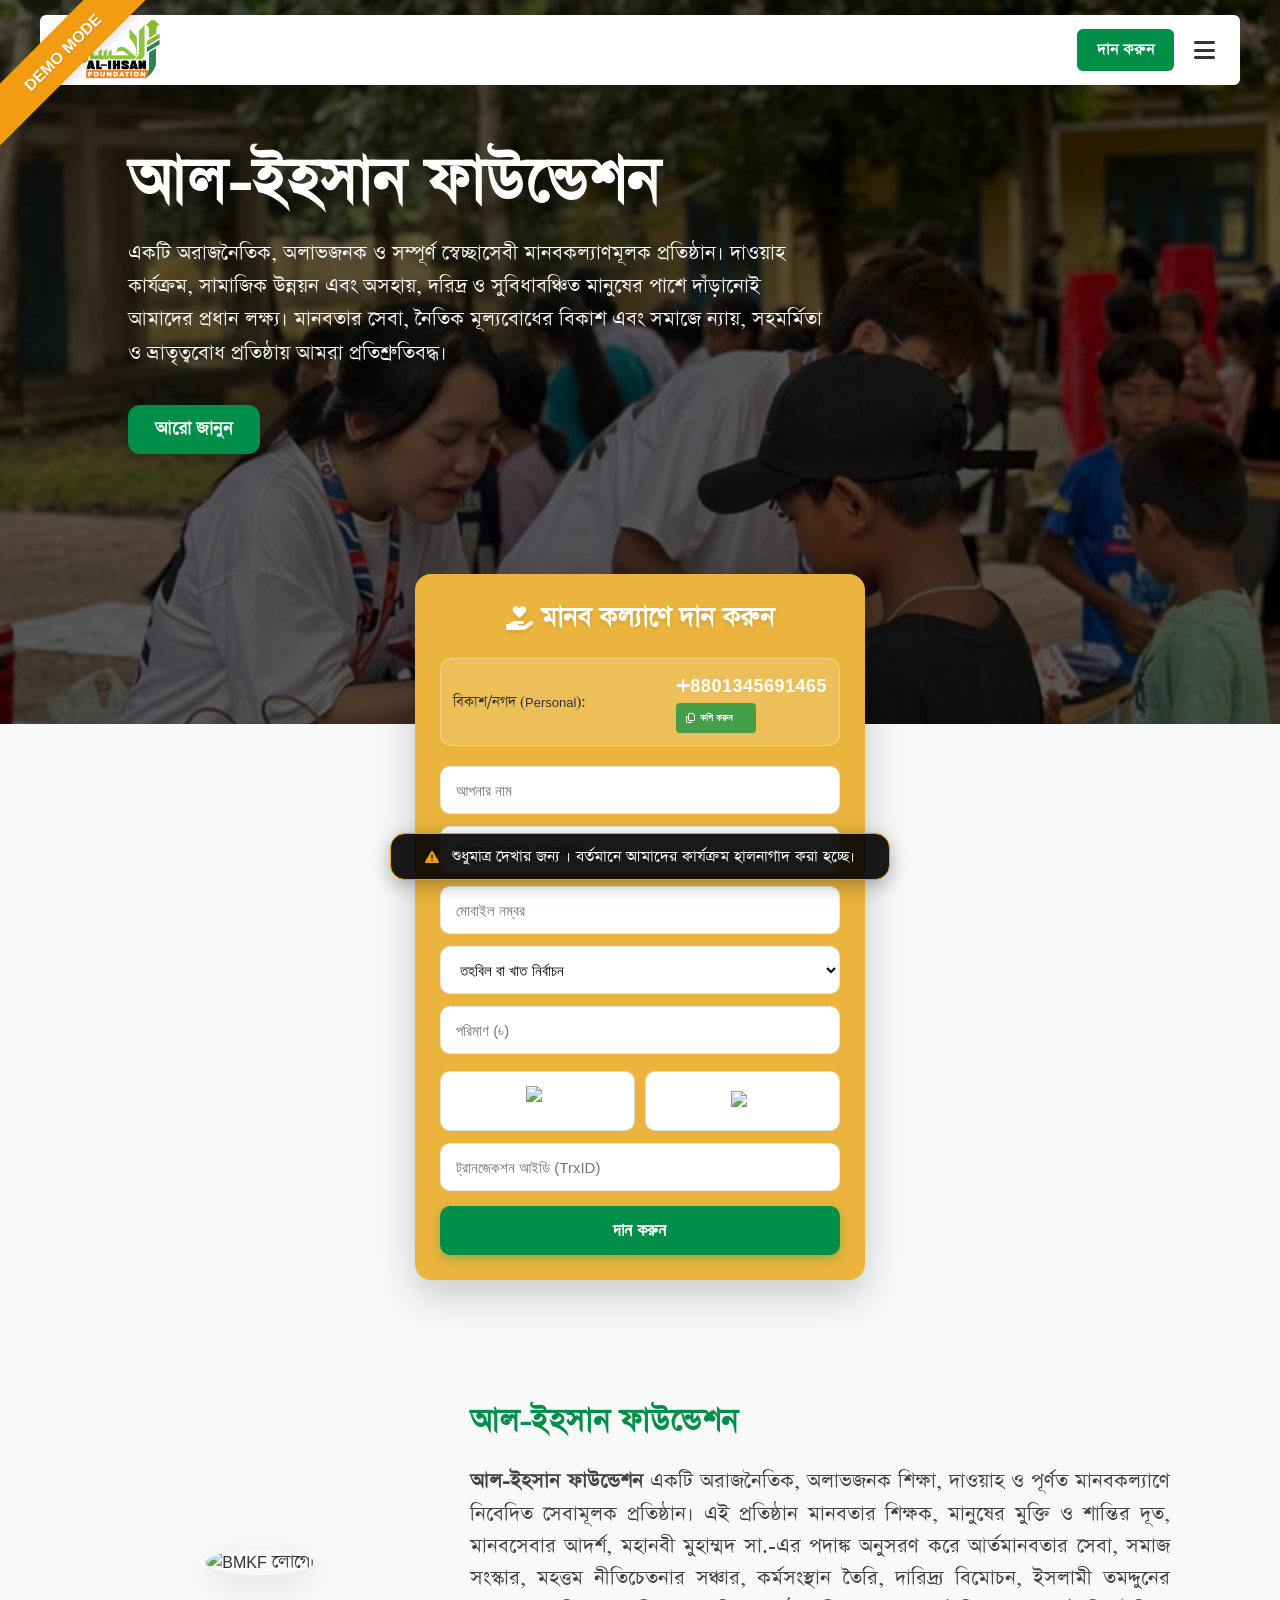
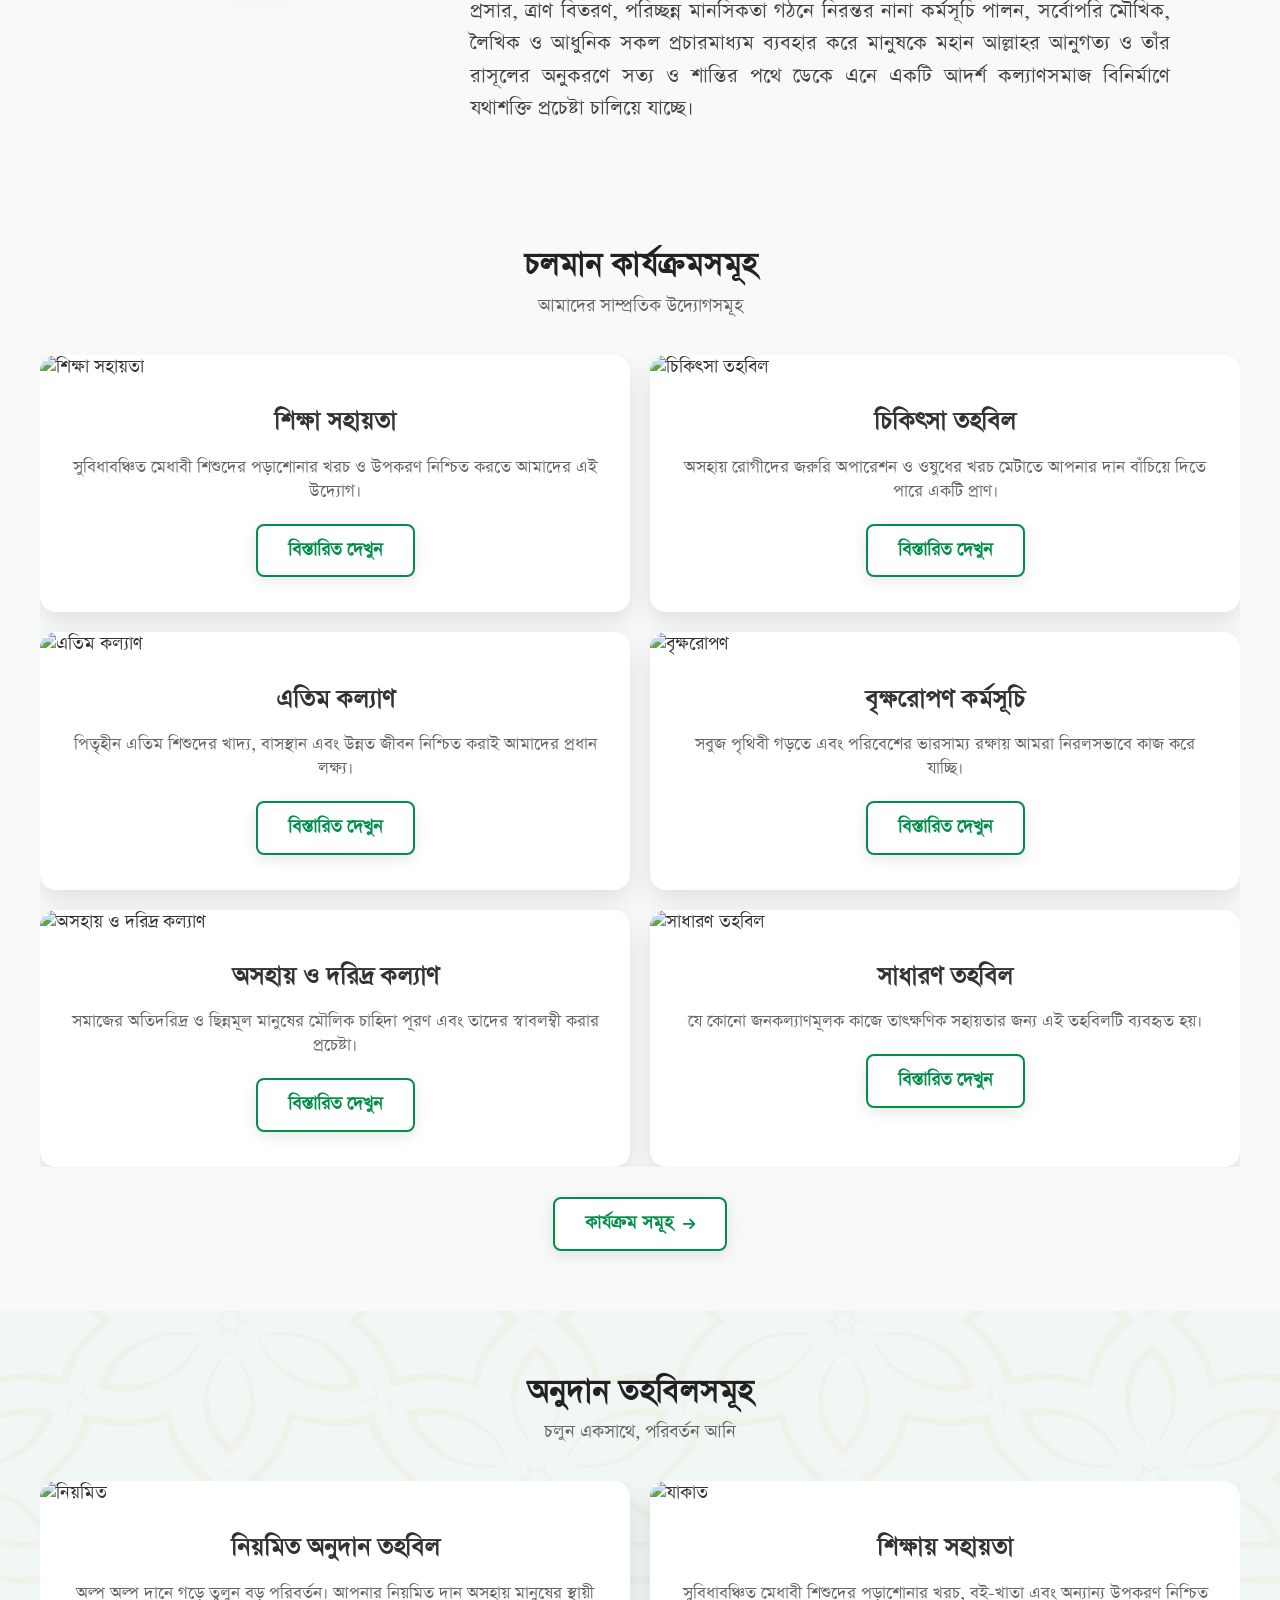
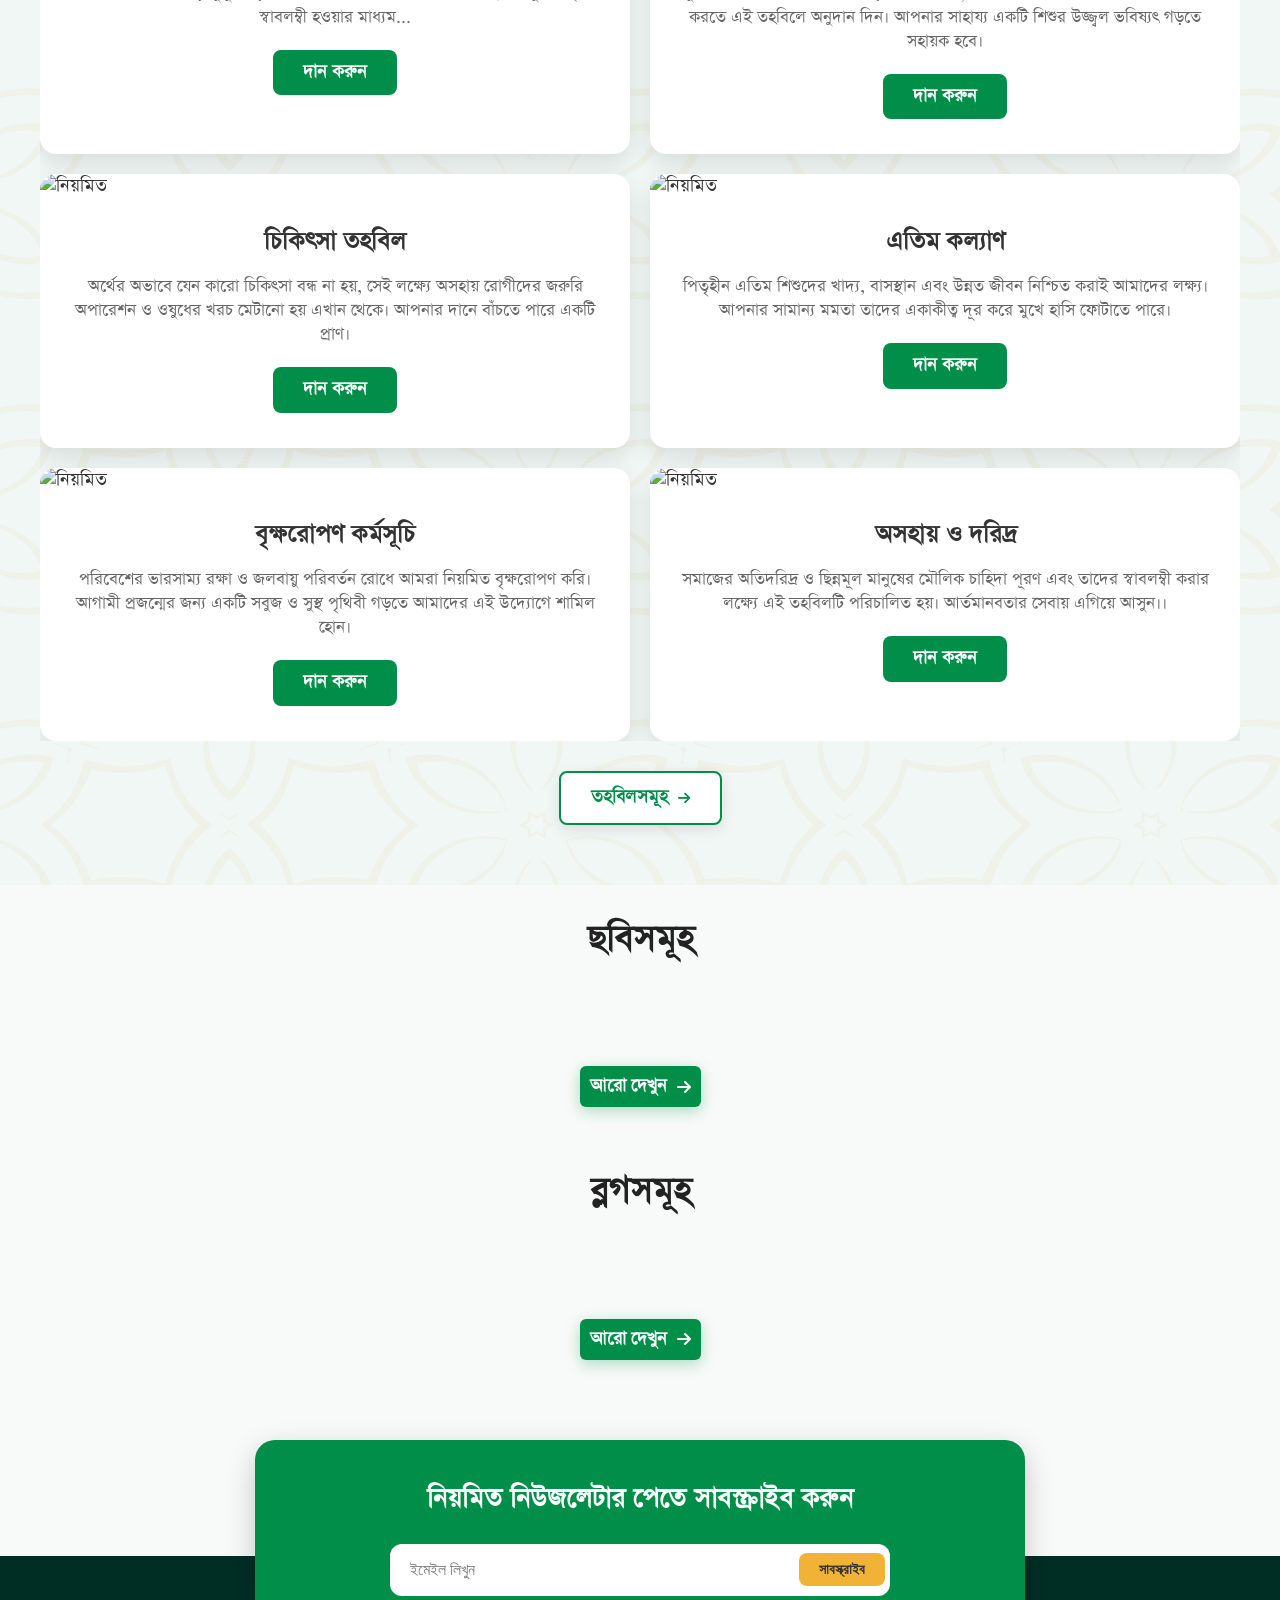
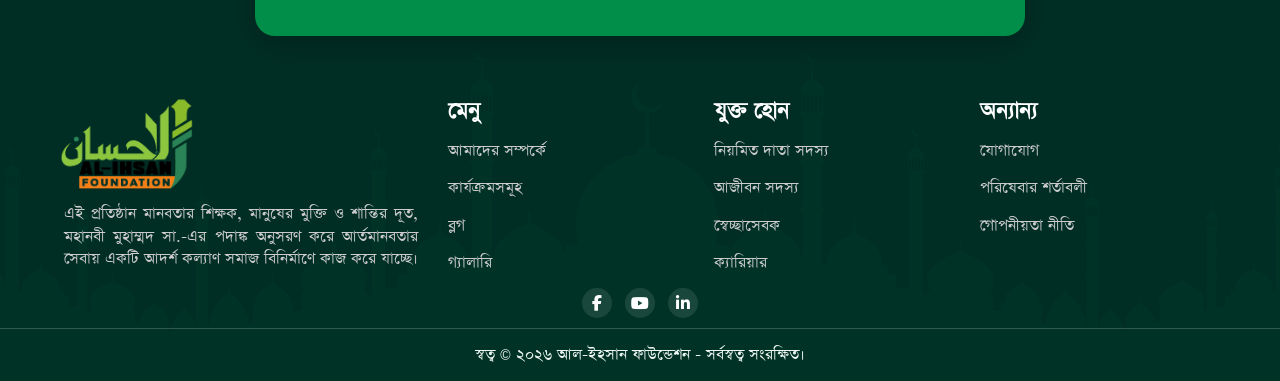
==== index.html @ a6cf12ab "Add files via upload" ====
<!DOCTYPE html>
<html lang="bn">
<head>
    <meta charset="UTF-8">
    <meta name="viewport" content="width=device-width, initial-scale=1.0">
    <title>BMKF - আর্তমানবতার সেবায়</title>

    <link href="https://fonts.googleapis.com/css2?family=Hind+Siliguri:wght@400;600;700&display=swap" rel="stylesheet">
    <link rel="stylesheet" href="https://cdnjs.cloudflare.com/ajax/libs/font-awesome/6.4.0/css/all.min.css">
    <link rel="stylesheet" href="index.css">
    <script src="https://www.gstatic.com/firebasejs/9.6.1/firebase-app-compat.js"></script>
<script src="https://www.gstatic.com/firebasejs/9.6.1/firebase-database-compat.js"></script>
<script src="https://www.gstatic.com/firebasejs/9.6.1/firebase-storage-compat.js"></script>
</head>
<body>
    
<div class="demo-badge"><span>Demo Mode</span></div>

<div class="demo-bottom-bar">
    <i class="fas fa-exclamation-triangle" style="color: #f39c12; margin-right: 8px;"></i>
    শুধুমাত্র দেখার জন্য । বর্তমানে আমাদের কার্যক্রম হালনাগাদ করা হচ্ছে।
</div>


<!-- Navbar -->
<nav class="navbar">
    <div class="nav-container">
<img src="logo.png" alt="BMKF লোগো" class="nav-logo">

        <div class="nav-right">
            <a href="donation.html" class="header-donate-btn">দান করুন</a>
            <div class="hamburger" onclick="toggleMenu()">
                <i class="fas fa-bars"></i>
            </div>
        </div>
    </div>
</nav>

<div class="nav-overlay" id="navOverlay">
    <div class="overlay-backdrop" onclick="toggleMenu()"></div>
    
<div class="overlay-content">
<div class="overlay-header">
    <div class="drawer-brand">
        <img src="logo.png" alt="Logo" class="brand-logo">
        <span class="brand-text">আল-ইহসান ফাউন্ডেশন</span>
    </div>
    <i class="fas fa-times close-icon" onclick="toggleMenu()"></i>
</div>
<div class="overlay-links">
    <a href="index.html"><i class="fas fa-home"></i> হোম</a>
    <a href="donation.html"><i class="fas fa-hand-holding-usd"></i> দান করুন</a>
    <a href="activities.html"><i class="fas fa-tasks"></i> কার্যক্রম</a>
    <a href="gallery.html"><i class="fas fa-users"></i> গ্যালারি</a>
    <a href="about.html"><i class="fas fa-info-circle"></i> আমাদের সম্পর্কে</a>
    <a href="blogs.html"><i class="fas fa-newspaper"></i> ব্লগ</a> <a href="contact.html"><i class="fas fa-envelope"></i> যোগাযোগ</a> </div>

    </div>
</div>

<header class="hero">
<h1>আল-ইহসান ফাউন্ডেশন</h1>
<p>একটি অরাজনৈতিক, অলাভজনক ও সম্পূর্ণ স্বেচ্ছাসেবী মানবকল্যাণমূলক প্রতিষ্ঠান। দাওয়াহ কার্যক্রম, সামাজিক উন্নয়ন এবং অসহায়, দরিদ্র ও সুবিধাবঞ্চিত মানুষের পাশে দাঁড়ানোই আমাদের প্রধান লক্ষ্য। মানবতার সেবা, নৈতিক মূল্যবোধের বিকাশ এবং সমাজে ন্যায়, সহমর্মিতা ও ভ্রাতৃত্ববোধ প্রতিষ্ঠায় আমরা প্রতিশ্রুতিবদ্ধ।</p>
<a href="about.html" class="hero-btn">আরো জানুন</a>
    </header>

<div class="donation-card-wrapper">
    <div class="donation-card">
        <div class="card-bg-overlay"></div>
        <div class="card-content">
            <h2><i class="fas fa-hand-holding-heart"></i> মানব কল্যাণে দান করুন</h2>
            
            <div class="trx-info">
                <div class="trx-label">বিকাশ/নগদ (Personal):</div>
                <div class="trx-number-row">
                    <div class="number-group">
                        <b id="bkashNumber">+8801345691465</b>
                        <button type="button" onclick="copyNumber()" id="copyBtn" class="copy-btn-new">
                            <i class="far fa-copy"></i>
                            <span id="copyText">কপি করুন</span>
                        </button>
                    </div>
                </div>
            </div>
<form id="donationForm">
    <div class="form-grid">
        <input type="text" id="donorName" name="donorName" placeholder="আপনার নাম" required>
        <input type="email" id="donorEmail" name="donorEmail" placeholder="আপনার ইমেইল (জিমেইল)" required>
        <input type="tel" id="donorPhone" name="donorPhone" placeholder="মোবাইল নম্বর" required>
        
        <select id="donationProject" name="donationProject" required>
            <option value="">তহবিল বা খাত নির্বাচন</option>
            <option value="শিক্ষা সহায়তা">শিক্ষা সহায়তা</option>
            <option value="চিকিৎসা তহবিল">চিকিৎসা তহবিল</option>
            <option value="এতিম কল্যাণ">এতিম কল্যাণ</option>
            <option value="বৃক্ষরোপণ কর্মসূচি">বৃক্ষরোপণ কর্মসূচি</option>
            <option value="অসহায় ও দরিদ্র কল্যাণ">অসহায় ও দরিদ্র কল্যাণ</option>
            <option value="সাধারণ তহবিল">সাধারণ তহবিল</option>
        </select>

        <input type="number" id="amount" name="amount" placeholder="পরিমাণ (৳)" required>

<div class="payment-selection" style="margin-top: 5px;">
<div style="display: grid; grid-template-columns: 1fr 1fr; gap: 10px;">
<label class="method-item" onclick="selectPay(this)" style="position: relative; border: 1px solid #ddd; border-radius: 10px; padding: 14px; cursor: pointer; display: flex; align-items: center; justify-content: center; gap: 8px; background: #fff; transition: 0.3s;">
                    <input type="radio" name="payMethod" value="বিকাশ" required style="display: none;">
                    <img src="https://upload.wikimedia.org/wikipedia/bn/a/a8/%E0%A6%AC%E0%A6%BF%E0%A6%95%E0%A6%BE%E0%A6%B6%E0%A7%87%E0%A6%B0_%E0%A6%B2%E0%A7%8B%E0%A6%97%E0%A7%8B.svg" height="30">
                    <span style="font-weight: bold; font-size: 0px;"></span>
                    <i class="fas fa-check-circle tick-icon" style="display: none; position: absolute; top: -8px; right: -8px; color: #018e49; background: #fff; border-radius: 50%; font-size: 18px;"></i>
                </label>

<label class="method-item" onclick="selectPay(this)" style="position: relative; border: 1px solid #ddd; border-radius: 10px; padding: 10px; cursor: pointer; display: flex; align-items: center; justify-content: center; gap: 8px; background: #fff; transition: 0.3s;">
     
<input type="radio" name="payMethod" value="নগদ" required style="display: none;">
                    <img src="https://upload.wikimedia.org/wikipedia/bn/9/97/%E0%A6%A8%E0%A6%97%E0%A6%A6%E0%A7%87%E0%A6%B0_%E0%A6%B2%E0%A7%8B%E0%A6%97%E0%A7%8B.svg" height="20">
                    <span style="font-weight: bold; font-size: 14px;"></span>
                    <i class="fas fa-check-circle tick-icon" style="display: none; position: absolute; top: -8px; right: -8px; color: #018e49; background: #fff; border-radius: 50%; font-size: 18px;"></i>
                </label>
            </div>
        </div>

        <input type="text" id="trxID" name="trxID" placeholder="ট্রানজেকশন আইডি (TrxID)" required>
    </div>

    <button type="submit" id="submitBtn" class="submit-btn">দান করুন</button>
</form>

        </div>
    </div>
</div>

<div id="donation-success-modal" class="modal-overlay" style="display: none;">
    <div class="modal-content">
        <div class="checkmark-wrapper">
            <svg class="checkmark" xmlns="http://www.w3.org/2000/svg" viewBox="0 0 52 52">
                <circle class="checkmark__circle" cx="26" cy="26" r="25" fill="none"/>
                <path class="checkmark__check" fill="none" d="M14.1 27.2l7.1 7.2 16.7-16.8"/>
            </svg>
        </div>
        <h2>ধন্যবাদ!</h2>
        <p>আপনার দানটি সফলভাবে সংরক্ষিত হয়েছে। অ্যাডমিন যাচাই করার পর আপনার ইমেইলে নিশ্চিতকরণ বার্তা পাঠানো হবে।</p>
<button onclick="closeDonationModal()" class="close-modal-btn">ঠিক আছে</button>
    </div>
</div>

<section class="about-section">
    <div class="about-logo">
        <img src="https://i.ibb.co/jv98FvHj/golden-gate.jpg" alt="BMKF লোগো"> </div>
        
<div class="about-text">
        <h2>আল-ইহসান ফাউন্ডেশন</h2>
        <p> <strong> আল-ইহসান ফাউন্ডেশন</strong> একটি অরাজনৈতিক, অলাভজনক শিক্ষা, দাওয়াহ ও পূর্ণত মানবকল্যাণে নিবেদিত সেবামূলক প্রতিষ্ঠান। এই প্রতিষ্ঠান মানবতার শিক্ষক, মানুষের মুক্তি ও শান্তির দূত, মানবসেবার আদর্শ, মহানবী মুহাম্মদ সা.-এর পদাঙ্ক অনুসরণ করে আর্তমানবতার সেবা, সমাজ সংস্কার, মহত্তম নীতিচেতনার সঞ্চার, কর্মসংস্থান তৈরি, দারিদ্র্য বিমোচন, ইসলামী তমদ্দুনের প্রসার, ত্রাণ বিতরণ, পরিচ্ছন্ন মানসিকতা গঠনে নিরন্তর নানা কর্মসূচি পালন, সর্বোপরি মৌখিক, লৈখিক ও আধুনিক সকল প্রচারমাধ্যম ব্যবহার করে মানুষকে মহান আল্লাহর আনুগত্য ও তাঁর রাসূলের অনুকরণে সত্য ও শান্তির পথে ডেকে এনে একটি আদর্শ কল্যাণসমাজ বিনির্মাণে যথাশক্তি প্রচেষ্টা চালিয়ে যাচ্ছে।</p>
    </div>
</section>

<section class="slider-full-wrapper">
<div class="container-fluid">
<h2 class="section-title">চলমান কার্যক্রমসমূহ</h2>
<p class="section-subtitle">আমাদের সাম্প্রতিক উদ্যোগসমূহ</p>
        
<div class="slider-main-container">
<button class="nav-arrow left-arrow" id="prevAction"><i class="fas fa-chevron-left"></i></button>
            
<div class="slider-viewport" id="actionViewport">
<div class="slider-track">
                    
<div class="single-slide">
    <div class="full-card" onclick="goToDetails('শিক্ষা সহায়তা', 'education-assistence.jpg')">
        <div class="card-image">
            <img src="education-assistence.jpg" alt="শিক্ষা সহায়তা">
        </div>
        <div class="card-content">
            <h3>শিক্ষা সহায়তা</h3>
            <p>সুবিধাবঞ্চিত মেধাবী শিশুদের পড়াশোনার খরচ ও উপকরণ নিশ্চিত করতে আমাদের এই উদ্যোগ।</p>
            <span class="action-btn-outline">বিস্তারিত দেখুন</span>
        </div>
    </div>
</div>

<div class="single-slide">
    <div class="full-card" onclick="goToDetails('চিকিৎসা তহবিল', 'treatment.jpg')">
        <div class="card-image">
            <img src="treatment.jpg" alt="চিকিৎসা তহবিল">
        </div>
        <div class="card-content">
            <h3>চিকিৎসা তহবিল</h3>
            <p>অসহায় রোগীদের জরুরি অপারেশন ও ওষুধের খরচ মেটাতে আপনার দান বাঁচিয়ে দিতে পারে একটি প্রাণ।</p>
            <span class="action-btn-outline">বিস্তারিত দেখুন</span>
        </div>
    </div>
</div>

<div class="single-slide">
    <div class="full-card" onclick="goToDetails('এতিম কল্যাণ', 'Orphan-Welfar.jpg')">
        <div class="card-image">
            <img src="Orphan-Welfar.jpg" alt="এতিম কল্যাণ">
        </div>
        <div class="card-content">
            <h3>এতিম কল্যাণ</h3>
            <p>পিতৃহীন এতিম শিশুদের খাদ্য, বাসস্থান এবং উন্নত জীবন নিশ্চিত করাই আমাদের প্রধান লক্ষ্য।</p>
            <span class="action-btn-outline">বিস্তারিত দেখুন</span>
        </div>
    </div>
</div>

<div class="single-slide">
    <div class="full-card" onclick="goToDetails('বৃক্ষরোপণ কর্মসূচি', 'https://s3sdghub.s3.eu-west-1.amazonaws.com/core-cms/public/styles/media_image_large/public/received_1022999172237523.jpeg?itok=oKeLNMuV')">
        <div class="card-image">
            <img src="https://s3sdghub.s3.eu-west-1.amazonaws.com/core-cms/public/styles/media_image_large/public/received_1022999172237523.jpeg?itok=oKeLNMuV" alt="বৃক্ষরোপণ">
        </div>
        <div class="card-content">
            <h3>বৃক্ষরোপণ কর্মসূচি</h3>
            <p>সবুজ পৃথিবী গড়তে এবং পরিবেশের ভারসাম্য রক্ষায় আমরা নিরলসভাবে কাজ করে যাচ্ছি।</p>
            <span class="action-btn-outline">বিস্তারিত দেখুন</span>
        </div>
    </div>
</div>

<div class="single-slide">
    <div class="full-card" onclick="goToDetails('অসহায় ও দরিদ্র কল্যাণ', 'poor-pepol.jpg')">
        <div class="card-image">
            <img src="poor-pepol.jpg" alt="অসহায় ও দরিদ্র কল্যাণ">
        </div>
        <div class="card-content">
            <h3>অসহায় ও দরিদ্র কল্যাণ</h3>
            <p>সমাজের অতিদরিদ্র ও ছিন্নমূল মানুষের মৌলিক চাহিদা পূরণ এবং তাদের স্বাবলম্বী করার প্রচেষ্টা।</p>
            <span class="action-btn-outline">বিস্তারিত দেখুন</span>
        </div>
    </div>
</div>

<div class="single-slide">
    <div class="full-card" onclick="goToDetails('সাধারণ তহবিল', 'https://cdn.assunnahfoundation.org/donation/regular.jpg')">
        <div class="card-image">
            <img src="https://cdn.assunnahfoundation.org/donation/regular.jpg" alt="সাধারণ তহবিল">
        </div>
        <div class="card-content">
            <h3>সাধারণ তহবিল</h3>
            <p>যে কোনো জনকল্যাণমূলক কাজে তাৎক্ষণিক সহায়তার জন্য এই তহবিলটি ব্যবহৃত হয়।</p>
            <span class="action-btn-outline">বিস্তারিত দেখুন</span>
        </div>
    </div>
</div>

</div>
</div>

<button class="nav-arrow right-arrow" id="nextAction"><i class="fas fa-chevron-right"></i></button>
        </div>
<div class="footer-btn-area">
<a href="projects.html" class="browse-all-btn">কার্যক্রম সমূহ<i class="fas fa-arrow-right"></i></a>
</div>
</div>
</section>
<section class="slider-full-wrapper has-bg">
    <div class="container-fluid">
        <h2 class="section-title">অনুদান তহবিলসমূহ</h2>
        <p class="section-subtitle">চলুন একসাথে, পরিবর্তন আনি</p>
        
<div class="slider-main-container">
<button class="nav-arrow left-arrow" id="prevBtn"><i class="fas fa-chevron-left"></i></button>
<!--ডোনেশন পেজ-->
<div class="slider-viewport" id="sliderViewport">
<div class="slider-track">
    
<div class="single-slide">
<div class="full-card" onclick="goToForm ('সাধারণ তহবিল','https://cdn.assunnahfoundation.org/donation/regular.jpg')">
<div class="card-image">
<img src="https://cdn.assunnahfoundation.org/donation/regular.jpg" alt="নিয়মিত"></div>
<div class="card-content">
<h3>নিয়মিত অনুদান তহবিল</h3>
<p>অল্প অল্প দানে গড়ে তুলুন বড় পরিবর্তন। আপনার নিয়মিত দান অসহায় মানুষের স্থায়ী স্বাবলম্বী হওয়ার মাধ্যম...</p>
<span class="action-btn">দান করুন</span>
                            </div>
                        </div>
                    </div>
                    
<div class="single-slide">
<div class="full-card" onclick="goToForm ('শিক্ষা সহায়তা', 'images/t6.jpg')">
<div class="card-image"><img src="images/t6.jpg" alt="যাকাত">
</div>
<div class="card-content">
<h3>শিক্ষায় সহায়তা</h3>
<p>সুবিধাবঞ্চিত মেধাবী শিশুদের পড়াশোনার খরচ, বই-খাতা এবং অন্যান্য উপকরণ নিশ্চিত করতে এই তহবিলে অনুদান দিন। আপনার সাহায্য একটি শিশুর উজ্জ্বল ভবিষ্যৎ গড়তে সহায়ক হবে।</p>
<span class="action-btn">দান করুন</span>
</div></div></div>

<div class="single-slide">
<div class="full-card" onclick="goToForm ('চিকিৎসা তহবিল','images/Treatment.webp')">
<div class="card-image">
<img src="images/Treatment.webp" alt="নিয়মিত"></div>
<div class="card-content">
<h3>চিকিৎসা তহবিল</h3>
<p>অর্থের অভাবে যেন কারো চিকিৎসা বন্ধ না হয়, সেই লক্ষ্যে অসহায় রোগীদের জরুরি অপারেশন ও ওষুধের খরচ মেটানো হয় এখান থেকে। আপনার দানে বাঁচতে পারে একটি প্রাণ।</p>
<span class="action-btn">দান করুন</span>
                            </div>
                        </div>
                    </div>
                    
<div class="single-slide">
<div class="full-card" onclick="goToForm ('এতিম কল্যাণ','images/Orphan.webp')">
<div class="card-image">
<img src="images/Orphan.webp" alt="নিয়মিত"></div>
<div class="card-content">
<h3>এতিম কল্যাণ</h3>
<p>পিতৃহীন এতিম শিশুদের খাদ্য, বাসস্থান এবং উন্নত জীবন নিশ্চিত করাই আমাদের লক্ষ্য। আপনার সামান্য মমতা তাদের একাকীত্ব দূর করে মুখে হাসি ফোটাতে পারে।</p>
<span class="action-btn">দান করুন</span>
</div></div></div>

<div class="single-slide">
<div class="full-card"onclick="goToForm ('বৃক্ষরোপণ কর্মসূচি','images/tree-plantation.webp')">
<div class="card-image">
<img src="images/tree-plantation.webp" alt="নিয়মিত"></div>
<div class="card-content">
<h3>বৃক্ষরোপণ কর্মসূচি</h3>
<p>পরিবেশের ভারসাম্য রক্ষা ও জলবায়ু পরিবর্তন রোধে আমরা নিয়মিত বৃক্ষরোপণ করি। আগামী প্রজন্মের জন্য একটি সবুজ ও সুস্থ পৃথিবী গড়তে আমাদের এই উদ্যোগে শামিল হোন।</p>
<span class="action-btn">দান করুন</span>
</div></div></div>
<div class="single-slide">
<div class="full-card"onclick="goToForm 
('অসহায় ও দরিদ্র কল্যাণ','images/Poor.webp')">
<div class="card-image">
<img src="images/Poor.webp" alt="নিয়মিত"></div>
<div class="card-content">
<h3>অসহায় ও দরিদ্র</h3>
<p>সমাজের অতিদরিদ্র ও ছিন্নমূল মানুষের মৌলিক চাহিদা পূরণ এবং তাদের স্বাবলম্বী করার লক্ষ্যে এই তহবিলটি পরিচালিত হয়। আর্তমানবতার সেবায় এগিয়ে আসুন।।</p>
<span class="action-btn">দান করুন</span>
</div></div></div>
</div>
</div>

<button class="nav-arrow right-arrow" id="nextBtn"><i class="fas fa-chevron-right"></i></button></div>
<div class="footer-btn-area">
<a href="donation.html" class="browse-all-btn">তহবিলসমূহ <i class="fas fa-arrow-right"></i></a>
        </div>
    </div>
</section>

<section class="gallery-section container">
        <h2 class="section-title-gallary">ছবিসমূহ</h2>
        <div class="gallery-grid" id="image-gallery"></div>
        <div class="center-btn">
            <a href="gallery.html" class="main-btn">আরো দেখুন <i class="fas fa-arrow-right"></i></a>
        </div>
    </section>
<section class="blog-section 
container">
    <h2 class="section-title-blog">ব্লগসমূহ</h2>
    <div class="blog-grid" id="blog-list">
        </div>
    <div class="center-btn">
        <a href="blogs.html" class="main-btn">আরো দেখুন<i class="fas fa-arrow-right"></i></a>
    </div>
</section>

<div id="success-modal" class="modal-overlay" style="display: none;">
    <div class="modal-content">
        <div class="checkmark-wrapper">
            <svg class="checkmark" xmlns="http://www.w3.org/2000/svg" viewBox="0 0 52 52">
                <circle class="checkmark__circle" cx="26" cy="26" r="25" fill="none"/>
                <path class="checkmark__check" fill="none" d="M14.1 27.2l7.1 7.2 16.7-16.8"/>
            </svg>
        </div>
        <h2>ধন্যবাদ!</h2>
        <p>আপনার সাবস্ক্রিপশন সফলভাবে সম্পন্ন হয়েছে।</p>
        <button onclick="closeModal()" class="close-modal-btn">ঠিক আছে</button>
    </div>
</div>
<section  class="newsletter-wrapper">
    <div class="newsletter-card">
        <h2 class="newsletter-title">নিয়মিত নিউজলেটার পেতে সাবস্ক্রাইব করুন</h2>
        
<form class="newsletter-form" id="subscription-form">
    <div class="input-group">
        <input type="email" name="Email" placeholder="ইমেইল লিখুন" required>
        <button type="submit" class="subscribe-btn">সাবস্ক্রাইব</button>
    </div>
    <div id="status-message" style="display: none; background-color: #f8d7da; color: #721c24; padding: 10px; border-radius: 8px; margin-top: 15px; font-size: 14px; align-items: center; justify-content: center; gap: 10px; border: 1px solid #f5c6cb;">
        <span style="background: #721c24; color: white; border-radius: 50%; width: 18px; height: 18px; display: flex; align-items: center; justify-content: center; font-size: 12px;">ⓘ</span>
        <span>আপনি ইতোমধ্যে সাবস্ক্রাইব করেছেন</span>
    </div>
</form>
 </div>
</section>
<footer class="main-footer">
    <div class="footer-container">
        <div class="footer-col about-col">
            <a href="#" class="footer-logo">                <img src="logo.png" alt=""/></a>
            <p class="footer-desc">
                এই প্রতিষ্ঠান মানবতার শিক্ষক, মানুষের মুক্তি ও শান্তির দূত, মহানবী মুহাম্মদ সা.-এর পদাঙ্ক অনুসরণ করে আর্তমানবতার সেবায় একটি আদর্শ কল্যাণ সমাজ বিনির্মাণে কাজ করে যাচ্ছে।
            </p>
        </div>

        <div class="footer-col">
            <h4>মেনু</h4>
            <ul>
                <li><a href="about.html">আমাদের সম্পর্কে</a></li>
                <li><a href="#">কার্যক্রমসমূহ</a></li>
                <li><a href="#">ব্লগ</a></li>
                <li><a href="#">গ্যালারি</a></li>
            </ul>
        </div>

        <div class="footer-col">
            <h4>যুক্ত হোন</h4>
            <ul>
                <li><a href="#">নিয়মিত দাতা সদস্য</a></li>
                <li><a href="#">আজীবন সদস্য</a></li>
                <li><a href="#">স্বেচ্ছাসেবক</a></li>
                <li><a href="#">ক্যারিয়ার</a></li>
            </ul>
        </div>

        <div class="footer-col">
            <h4>অন্যান্য</h4>
            <ul>
                <li><a href="#">যোগাযোগ</a></li>
                <li><a href="#">পরিষেবার শর্তাবলী</a></li>
                <li><a href="#">গোপনীয়তা নীতি</a></li>
            </ul>
        </div>
    </div>
<div class="social-icons">
            <a href="#"><i class="fab fa-facebook-f"></i></a>
            <a href="#"><i class="fab fa-youtube"></i></a>
            <a href="#"><i class="fab fa-linkedin-in"></i></a>
        </div>    
        <div class="footer-bottom">
        <p>স্বত্ব © ২০২৬ আল-ইহসান ফাউন্ডেশন - সর্বস্বত্ব সংরক্ষিত।</p>
    </div>
</footer>
<script src="index.js"></script>
<script>
// --- ১. নেভবার হাইড/শো লজিক (স্মুথ ও সেনসিটিভ) ---
let lastScrollY = window.scrollY;
const navbar = document.querySelector(".navbar");

window.addEventListener("scroll", () => {
    const currentScrollY = window.scrollY;
    
    // ১. একদম উপরে থাকলে সবসময় শো করবে
    if (currentScrollY <= 0) {
        navbar.classList.remove("navbar--hidden");
        lastScrollY = currentScrollY;
        return;
    }

    // ২. নিচে স্ক্রল করলে হাইড (৫ পিক্সেলের বেশি মুভ হলেই কাজ করবে)
    if (currentScrollY > lastScrollY && currentScrollY > 100) {
        navbar.classList.add("navbar--hidden");
    } 
    
    // ৩. উপরে স্ক্রল করলে শো (খুব ধীরে উপরে টানলেও শো হবে)
    else if (currentScrollY < lastScrollY) {
        navbar.classList.remove("navbar--hidden");
    }

    lastScrollY = currentScrollY;
}, { passive: true });

// --- ২. মেনু টগল লজিক ---
function toggleMenu() {
    const overlay = document.getElementById('navOverlay');
    overlay.classList.toggle('active');

    // মেনু যখন খোলা থাকবে তখন পেজ স্ক্রল হবে না (Modern Touch)
    if(overlay.classList.contains('active')) {
        document.body.style.overflow = 'hidden';
    } else {
        document.body.style.overflow = '';
    }
}
function goToDetails(name, img) {
    // ডাটা সেভ করা
    localStorage.setItem('selected_category_name', name);
    localStorage.setItem('selected_category_img', img);
    
    // ডিটেইলস পেজে রিডাইরেক্ট
    window.location.href = 'activity-details.html';
}

</script>
</body>
</html>
---- index.css ----
/* --- ১. রুট ভেরিয়েবল এবং গ্লোবাল স্টাইল --- */
:root {
    --primary: #018E49;
    --secondary: #004d40;
    --accent: #f1b335;
    --white: #ffffff;
    --bg: #f8faf9;
    --shadow: 0 4px 15px rgba(0,0,0,0.1);
}


/* মোবাইল রেসপন্সিভ */
@media (max-width: 768px) {
    .nav-btn {
        font-size: 30px;
        padding: 10px 15px;
        background: rgba(0, 0, 0, 0.5); /* মোবাইলে বাটন স্পষ্ট করার জন্য */
    }
    .prev-btn { left: 5px; }
    .next-btn { right: 5px; }
    .modal-img-container { max-width: 95%; }
}

@font-face {
    font-family: 'Adorsho';
    src: url('AdorshoLip.ttf') format('truetype');
    font-weight: normal;
    font-style: normal;
}

* {
    box-sizing: border-box;
    margin: 0;
    padding: 0;
}

body {
    font-family: 'Adorsho', sans-serif !important;
    background: var(--bg);
    padding-top: 0px; /* ফিক্সড নেভবারের জন্য গ্যাপ */
    color: #333;
    line-height: 1.6;
}

.no-scroll { overflow: hidden; height: 100vh; }

:root {
    --primary: #018E49;
    --white: #fff;
    --dark: #333;
    /* এখানে এনিমেশনের সময় এবং স্টাইল ডিফাইন করা হয়েছে */
    --transition: 0.4s cubic-bezier(0.4, 0, 0.2, 1); 
}

.navbar {
    position: fixed;
    top: 15px; /* স্ক্রিনের একদম উপর থেকে সামান্য নিচে নামিয়ে দিলে দেখতে আরও প্রফেশনাল লাগবে */
    left: 50%; /* স্ক্রিনের মাঝখানে নিতে */
    transform: translateX(-50%); /* নিখুঁতভাবে সেন্টারিং করার জন্য */
    width: 95%; /* আপনি চাইলে ৯০% বা ৯৫% রাখতে পারেন */
    max-width: 1200px; /* বড় স্ক্রিনে যেন অনেক বেশি চওড়া না হয়ে যায় */
    height: 70px;
    background: var(--white);
    display: flex;
    align-items: center;
    padding: 0 20px;
    box-shadow: 0 4px 15px rgba(0,0,0,0.1);
    z-index: 2000;
    box-sizing: border-box;
    border-radius: 6px; /* স্ক্রিনের মাঝে থাকলে একটু রাউন্ড শেপ ভালো দেখায় */
    
    transition: transform 0.4s cubic-bezier(0.4, 0, 0.2, 1), top 0.4s;
    will-change: transform;
}

/* নেভবার হাইড করার সময় ট্রান্সফর্ম প্রোপার্টি খেয়াল রাখুন */
.navbar--hidden {
    transform: translate(-50%, -150%); /* মাঝখানে থাকা অবস্থায় উপরে হাইড হবে */
}

@media (max-width: 768px) {
    .navbar {
        top: 0; /* মোবাইলে একদম উপরে লেগে থাকবে */
        left: 0;
        transform: translateX(0); /* সেন্টারিং বন্ধ */
        width: 100%;
        max-width: none;
        border-radius: 0; /* মোবাইলে রাউন্ড শেপ দরকার নেই */
    }
    
    .navbar--hidden {
        transform: translateY(-100%); /* মোবাইলে সাধারণ হাইড */
    }
}

.nav-container {
    display: flex;
    align-items: center;
    width: 100%;
    max-width: 1200px;
    margin: 0 auto;
    justify-content: space-between;
}

.nav-logo {
    height: 65px;
}

.nav-right {
    display: flex;
    align-items: center;
    gap: 15px;
}

.header-donate-btn {
    padding: 10px 20px;
    background: var(--primary);
    color: var(--white);
    text-decoration: none;
    border-radius: 6px;
    font-weight: 600;
    font-size: 14px;
    transition: 0.3s;
}

.header-donate-btn:hover {
    background:  #016b37;
}

.hamburger {
    font-size: 24px;
    cursor: pointer;
    color: var(--dark);
    padding: 5px;
}

/* ===== Overlay & Drawer ===== */
.nav-overlay {
    position: fixed;
    top: 0;
    left: 0;
    width: 100%;
    height: 100%;
    z-index: 3000;
    visibility: hidden; /* display:none এর বদলে visibility ভালো */
    transition: 0.3s;
}

.nav-overlay.active {
    visibility: visible;
}

.overlay-backdrop {
    position: absolute;
    width: 100%;
    height: 100%;
    background: rgba(0,0,0,0.5);
    backdrop-filter: blur(2px);
    opacity: 0;
    transition: 0.4s;
}

.nav-overlay.active .overlay-backdrop {
    opacity: 1;
}

.overlay-content {
    width: 450px;
    height: 100%;
    background: var(--white);
    position: absolute;
    top: 0;
    left: -470px;
    box-shadow: 5px 0 15px rgba(0,0,0,0.1);
    transition: left var(--transition);
    display: flex;
    flex-direction: column;
}
@media (max-width: 850px) {
    .overlay-content {
  width: 280px;
    height: 100%;
    background: var(--white);
    position: absolute;
    top: 0;
    left: -300px;
    box-shadow: 5px 0 15px rgba(0,0,0,0.1);
    transition: left var(--transition);
    display: flex;
    flex-direction: column;      
        
    }
}
.nav-overlay.active .overlay-content {
    left: 0;
}

/* Drawer UI */
.drawer-brand {
    display: flex;         /* লোগো এবং লেখা পাশাপাশি আনবে */
    align-items: center;   /* লোগো এবং লেখাকে লম্বালম্বিভাবে সমান রাখবে */
    gap: 0px;             /* লোগো এবং লেখার মাঝখানে ফাঁকা তৈরি করবে */
}

.brand-logo {
    height: 70px;          /* লোগোর উচ্চতা আপনার প্রয়োজনমতো পরিবর্তন করতে পারেন */
    width: auto;           /* অনুপাত ঠিক রাখবে */
    object-fit: contain;
    margin-left: -20px !important;
}

.brand-text {
    font-weight: 700;
    color: var(--primary);
    font-size: 28px;
}
.close-icon {
    font-size: 25px;
    cursor: pointer;
    color: #666;
}
@media (max-width: 850px){
.brand-logo {
height: 40px;
}
.brand-text {
font-size: 16px;
}
.close-icon{
font-size: 20px;
}
}

.overlay-header {
    padding: 20px;
    border-bottom: 1px solid #eee;
    display: flex;
    justify-content: space-between;
    align-items: center;
}
.overlay-links {
    flex: 1;
    padding: 15px 0;
}

.overlay-links a {
    font-size: 25px;
    display: flex;
    align-items: center;
    padding: 15px 25px;
    text-decoration: none;
    color: #444;
    font-weight: 600;
    transition: 0.3s;
}
@media (max-width: 850px) {
.overlay-links a {
    font-size: 18px;
    display: flex;
    align-items: center;
    padding: 15px 25px;
    text-decoration: none;
    color: #444;
    font-weight: 600;
    transition: 0.3s;
}
}
.overlay-links a:hover {
    background: #f0fdf4;
    color: var(--primary);
}

.overlay-links i {
    width: 35px;
    color: var(--primary);
}
/* অ্যাক্টিভ লিঙ্কের স্টাইল */
.overlay-links a.active-link {
    background: #f0fdf4; /* হালকা সবুজ ব্যাকগ্রাউন্ড */
    color: var(--primary); /* আপনার থিম কালার */
    cursor: default; /* ক্লিক করা যাবে না এমন কার্সর */
    pointer-events: none; /* ক্লিকের কোনো রেসপন্স করবে না */
}

.overlay-links a.active-link i {
    color: var(--primary); /* আইকনের কালার */
}

/* বর্তমান পেজে থাকলে হোভার ইফেক্ট বন্ধ রাখা */
.overlay-links a.active-link:hover {
    background: #f0fdf4;
    color: var(--primary);
}

.hero {
    position: relative;
    padding: 150px 10% 270px; 
    background: linear-gradient(rgba(0,0,0,0.65), rgba(0,0,0,0.65)), 
                url('Home-Hero-bg.jpg');
    background-size: cover;
    background-position: center;
    
    /* এই লাইনটি পরিবর্তন করুন অথবা পুরোপুরি ডিলিট করে দিন */
    background-attachment: scroll; 
    
    color: white;
    display: flex;
    flex-direction: column;
    justify-content: center;
    align-items: flex-start;
}

.hero h1 {
    font-size: clamp(3rem, 5vw, 
    3.5rem); /* স্ক্রিন অনুযায়ী ফন্ট সাইজ ছোট-বড় হবে */
    font-weight: 700;
    margin-bottom: 20px;
    max-width: 850px;
    line-height: 1.2;
    text-align: left;
}

.hero p {
    font-size: clamp(1rem, 2vw, 1.15rem);
    line-height: 1.8;
    margin-bottom: 35px;
    max-width: 700px; /* ডেস্কটপে টেক্সট যেন খুব বেশি ছড়িয়ে না যায় */
    text-align: left;
    opacity: 0.95;
}

.hero-btn {
    display: inline-block;
    padding: 10px 25px;
    background-color: var(--primary);
    color: white;
    text-decoration: none;
    border-radius: 12px;
    font-weight: 600;
    transition: all 0.3s ease;
    border: 2px solid transparent;
    box-shadow: 0 4px 15px rgba(0,0,0,0.2);
}

.hero-btn:hover {
    transform: translateY(-3px);
    box-shadow: 0 6px 20px rgba(0,0,0,0.3);
    filter: brightness(1.1);
}

/* মোবাইল ও ট্যাবলেট রেসপন্সিভ ডিজাইন */
@media (max-width: 768px) {
    .hero {
        padding: 120px 20px 150px; /* মোবাইলে নিচের গ্যাপ কিছুটা কমানো হয়েছে */
        align-items: center; /* সব কন্টেন্ট মাঝখানে আনবে */
        text-align: center; /* টেক্সট মাঝখানে থাকবে */
    }

    .hero h1 {

        text-align: center;
        width: 100%;
        margin-bottom: 15px;
    }

    .hero p {
        text-align: center;
        width: 95%; /* মোবাইলে দুই পাশে সামান্য গ্যাপ রাখবে */
        max-width: none;
        margin-bottom: 30px;
    }

    .hero-btn {
        height: 45px;
        width: 90%;
        font-size: 15px;
        border-radius: 6px;
    }
}




/* ১. কার্ড রযাপার - হিরোর উপর ভাসমান দেখাবে */
.donation-card-wrapper {
    display: flex;
    justify-content: center;
    padding: 0 15px;
    margin-top: -150px; /* হিরো সেকশনের উপর তুলে আনা হয়েছে */
    position: relative;
    z-index: 100;
}

/* ২. আস-সুন্নাহ স্টাইল কার্ড */
.donation-card {
    font-family: 'Adorsho', sans-serif !important;
    width: 100%;
    max-width: 450px; /* কার্ডের চওড়া ডেক্সটপে সীমিত রাখা হয়েছে */
    background: #eab43d; /* সিগনেচার গোল্ডেন কালার */
    border-radius: 16px;
    box-shadow: 0 15px 40px rgba(0,0,0,0.2);
    overflow: hidden;
    font-family: 'Hind Siliguri', sans-serif; /* আদর্শ লিপির বিকল্প হিসেবে */
    transition: transform 0.3s ease;
}

.card-content {
    padding: 25px 20px;
}

.donation-card h2 {
    color: #fff;
    text-align: center;
    font-size: 24px;
    font-weight: 700;
    margin-bottom: 20px;
    text-shadow: 0 2px 4px rgba(0,0,0,0.1);
}

/* ৩. ট্রানজেকশন বক্স (বিকাশ/নগদ নম্বর অংশ) */
.trx-info {
    background: rgba(255, 255, 255, 0.15); /* হালকা সাদাটে আভা */
    padding: 12px;
    border-radius: 12px;
    margin-bottom: 20px;
    border: 1px solid rgba(255, 255, 255, 0.3);
    display: flex;
    justify-content: space-between;
    align-items: center;
}

.number-group {
    display: flex;
    flex-direction: column;
    gap: 4px;
}

.trx-label {
    font-size: 13px;
    font-weight: 500;
    color: #333;
}

.number-group b { 
    font-size: 18px; 
    color: #ffffff; 
    letter-spacing: 0.5px;
}
.copy-btn-new {
    background: #43a047;
    border: none;
    height: 30px;
    width: 80px;
    border-radius: 4px;
    cursor: pointer;
    font-size: 10px;
    font-weight: 600;
    display: flex;
    text-align: center;
    align-items: center;
    gap: 5px;
    color: white; /* লেখা সাদা রাখতে */
    transition: all 0.3s ease; /* এটি এনিমেশন স্মুথ করবে */
}
.copy-btn-new i {
    margin-left: 10px;
    text-align: center;
    transition: transform 0.3s ease;
}

/* যখন টিক চিহ্ন আসবে তখন হালকা একটু বড় হবে */
.copy-btn-new .fa-check {
    transform: scale(1.2);
}

/* ৪. ইনপুট ফিল্ড ডিজাইন */
.form-grid {
    display: flex;
    flex-direction: column;
    gap: 12px;
}

.form-grid input, 
.form-grid select {
    width: 100%;
    height: 48px; /* আঙুলে টাচ করার জন্য আদর্শ উচ্চতা */
    padding: 0 15px;
    border: 1px solid rgba(0,0,0,0.1);
    border-radius: 10px;
    font-size: 15px;
    background-color: #ffffff;
    box-sizing: border-box;
    outline: none;
    transition: all 0.2s;
}

.form-grid input:focus, 
.form-grid select:focus {
    border-color: #018e49;
    box-shadow: 0 0 0 4px rgba(1, 142, 73, 0.15);
}

/* পরিমাণ ও মাধ্যম এক লাইনে */
.input-with-select {
    display: grid;
    grid-template-columns: 1.2fr 0.8fr; /* পরিমাণ ফিল্ডটি একটু বড় থাকবে */
    gap: 10px;
}

/* ৫. সাবমিট বাটন */
.submit-btn {
    width: 100%;
    background: #018e49; /* আস-সুন্নাহ সিগনেচার গ্রিন */
    color: white;
    border: none;
    padding: 14px;
    border-radius: 10px;
    font-size: 18px;
    font-weight: 700;
    cursor: pointer;
    margin-top: 15px;
    box-shadow: 0 4px 10px rgba(1, 142, 73, 0.3);
    transition: 0.3s;
}

.submit-btn:hover {
    background: #016b37;
    transform: translateY(-2px);
}

/* ৬. রেসপন্সিভ মোবাইল ডিজাইন */
@media (max-width: 480px) {
    .donation-card-wrapper {
        margin-top: -100px; /* মোবাইলে হিরোর প্যাডিং অনুযায়ী অ্যাডজাস্ট */
        padding: 0 10px 50px;
    }
    
    .donation-card {
        border-radius: 14px;
    }

    .card-content {
        padding: 20px 15px;
    }

    .donation-card h2 {
        font-size: 20px;
        margin-bottom: 15px;
    }

    .number-group b {
        font-size: 16px;
    }

    .input-with-select {
        grid-template-columns: 1fr; /* মোবাইলে এক লাইনে একটা ফিল্ড থাকবে */
        gap: 12px;
    }
}



/* --- অ্যাবাউট সেকশন স্টাইল --- */
.about-section {
    max-width: 1140px; /* ডেক্সটপে স্ট্যান্ডার্ড কন্টেইনার উইডথ */
    margin: 120px auto 60px; /* ডেক্সটপে ফর্মের নিচ থেকে নামানোর জন্য ১২০ পিক্সেল টপ মার্জিন */
    display: flex;
    flex-direction: row; /* ডেক্সটপে পাশাপাশি থাকবে */
    align-items: center;
    gap: 60px; /* লোগো এবং টেক্সটের মাঝখানে পর্যাপ্ত ফাঁকা জায়গা */
    padding: 0 40px;
}

/* লোগো কন্টেইনার */
.about-logo {
    flex: 0 0 300px; /* লোগোর জায়গা নির্দিষ্ট রাখা হলো */
    text-align: center;
}

.about-logo img {
    width: 280px; /* ডেক্সটপে লোগো একটু বড় দেখালে ভালো লাগবে */
    height: 280px;
    object-fit: cover;
    border-radius: 50%;
    box-shadow: 0 10px 30px rgba(0,0,0,0.1); /* প্রিমিয়াম লুকের জন্য ডিপ শ্যাডো */
}

/* টেক্সট এরিয়া */
.about-text {
    flex: 1;
}

.about-text h2 {
    color: #018E49;
    font-size: 28px; /* ডেক্সটপে শিরোনাম একটু বড় (২৮ পিক্সেল) */
    margin-bottom: 20px;
    font-weight: 700;
    position: relative;
}


.about-text p {
    font-size: 18px; /* ডেক্সটপে পড়ার সুবিধার জন্য ১৮ পিক্সেল */
    line-height: 1.8;
    color: #444;
    text-align: justify;
}

/* --- মোবাইল রেসপন্সিভ (৭৬৮ পিক্সেলের নিচে) --- */
@media (max-width: 768px) {
    .about-section {
        flex-direction: column; /* মোবাইলে লোগো উপরে আসবে */
        margin-top: 50px; /* মোবাইলে ফর্ম অনুযায়ী গ্যাপ কমানো হয়েছে */
        gap: 0px;
        padding: 0 20px;
        text-align: center;
    }
    
    .about-logo img {
        width: 200px;
        height: 200px;
    }

    .about-text h2 {
        font-size: 22px;
        text-align: center;
    }
    
    .about-text h2::after {
        left: 50%;
        transform: translateX(-50%);
    }

    .about-text p {
        font-size: 16px;
        text-align: justify;
    }
}



/* --- অনুদান ও কার্যক্রম স্লাইডার সেকশন --- */
.slider-full-wrapper {
    padding: 60px 0;
    position: relative;
}

.has-bg {
    position: relative;
    background-color: #f0f7f4;
    overflow: hidden;
    z-index: 1;
}

.has-bg::before {
    content: "";
    position: absolute;
    top: 0; left: 0;
    width: 100%; height: 100%;
    background-image: url('background-overlay-3.svg'); 
    background-size: cover;
    background-position: center;
    background-repeat: no-repeat;
    opacity: 0.1; 
    z-index: -1;
}

.container-fluid {
    width: 95%;
    max-width: 1200px;
    margin: 0 auto;
    position: relative;
}

.section-title {
    text-align: center;
    font-size: 28px;
    color: #222;
    margin-bottom: 5px;
}

.section-subtitle {
    text-align: center;
    color: #666;
    margin-bottom: 35px;
}

/* স্লাইডার মেইন কন্টেইনার */
.slider-main-container {
    position: relative;
    display: flex;
    align-items: center;
    justify-content: center;
    width: 100%;
}

/* স্লাইডার ভিউপোর্ট */
.slider-viewport {
    width: 100%;
    scrollbar-width: none; 
    -webkit-overflow-scrolling: touch;
}

.slider-viewport::-webkit-scrollbar {
    display: none;
}

.slider-track {
    display: flex;
    width: 100%;
}

/* কার্ড ডিজাইন */
.full-card {
    background: #fff;
    border-radius: 16px;
    overflow: hidden;
    box-shadow: 0 10px 25px rgba(0,0,0,0.1);
    margin-bottom: 10px;
    transition: 0.3s;
    height: 100%;
    cursor: pointer;
    user-select: none; /* আগের সমস্যা সমাধানে এটিও যোগ করে দন */
}
.full-card:hover 
{ transform: scale(1.0.1); }
.card img {
    height: 300px; /* আপনার পছন্দমতো সাইজ */
    width: 100%;
    object-fit: cover;
}
.card-image img {
    width: 100%;
    height: 220px;
    object-fit: cover;
}


.card-content {
    padding: 25px;
    text-align: center;
}

.card-content h3 {
    font-size: 22px;
    margin-bottom: 15px;
    color: #333;
}

.card-content p {
    font-size: 15px;
    color: #666;
    line-height: 1.6;
    margin-bottom: 20px;
}

.action-btn {
    display: inline-block;
    padding: 10px 30px;
    background: var(--primary);
    color: #fff;
    text-decoration: none;
    border-radius: 8px;
    font-weight: 600;
    transition: 0.3s;
}

/* --- ব্রাউজ অল বাটন এরিয়া --- */
.footer-btn-area {
    text-align: center; 
    margin-top: 30px;
}
.browse-all-btn, .action-btn-outline {
    display: inline-flex;
    align-items: center;
    gap: 10px;
    padding: 12px 30px;
    background: #ffffff;
    color: var(--primary);
    text-decoration: none;
    font-weight: 700;
    font-size: 16px;
    border: 2px solid var(--primary);
    border-radius: 8px;
    position: relative;
    overflow: hidden;
    z-index: 1;
    transition: all 0.4s ease;
    box-shadow: 0 4px 15px rgba(0, 0, 0, 0.1);
    outline: none;
}

.browse-all-btn::before {
    content: '';
    position: absolute;
    top: 0; left: 0;
    width: 0%; height: 100%;
    background: var(--primary);
    z-index: -1;
    transition: width 0.4s ease;
}

.browse-all-btn:hover::before { width: 100%; }
.browse-all-btn:hover { color: #ffffff; transform: translateY(-3px); }
.browse-all-btn i { font-size: 14px; transition: transform 0.3s ease; }
.browse-all-btn:hover i { transform: translateX(5px); }

/* ======================================================
   রেসপন্সিভ লজিক (ডেক্সটপে স্থির ২ কার্ড, মোবাইলে স্লাইডার)
   ====================================================== */

/* --- ডেক্সটপ মোড (৭৬৯ পিক্সেল বা তার বেশি) --- */
@media (min-width: 769px) {
    .slider-track {
        display: grid;
        grid-template-columns: 1fr 1fr; /* পাশাপাশি ২টি কার্ড */
        gap: 20px;
    }

    .slider-viewport {
        overflow: visible; /* স্ক্রল বন্ধ */
    }

    .nav-arrow {
        display: none !important; /* ডেক্সটপে অ্যারো বাটন হাইড */
    }

    .single-slide {
        padding: 0;
    }
}

/* --- মোবাইল মোড (৭৬৮ পিক্সেল বা তার নিচে) --- */
@media (max-width: 768px) {
    .slider-viewport {
        overflow-x: auto;
        display: flex;
        scroll-snap-type: x mandatory;
        scroll-behavior: smooth;
    }

    .slider-track {
        display: flex;
    }

    .single-slide {
        flex: 0 0 100%; /* মোবাইলে ১টি কার্ড পুরো স্ক্রিন */
        scroll-snap-align: start;
        padding: 0 10px;
        box-sizing: border-box;
    }

    .nav-arrow {
        display: flex; /* মোবাইলে অ্যারো দেখাবে */
        position: absolute;
        top: 50%;
        transform: translateY(-50%);
        z-index: 10;
        /* আপনার বাটনের কালার ও স্টাইল এখানে পাবে */
    }

    .browse-all-btn {
        padding: 10px 25px;
        font-size: 15px;
    }
}

/* --- ৮. গ্যালারি ও ব্লগ (Gallery & Blog) --- */
.gallery-section, 
.blog-section { 
    padding: 80px 0; 
    max-width: 1200px;
    margin: 0 auto;
}

.section-title-gallary { 
    text-align: center; 
    margin-top: -50px; 
    font-size: 32px; 
    color: #222;
    position: relative;
    padding-bottom: 10px;
}

/* --- গ্যালারি ডিজাইন --- 
.gallery-grid {
    display: grid;
    grid-template-columns: repeat(auto-fill, minmax(280px, 1fr));
    gap: 20px;
    padding: 0 15px;
}

.gallery-grid img { 
    width: 100%; /* এখানে ১০০% দিলে কার্ডে ফিট হবে 
    height: 220px; 
    object-fit: cover; 
    border-radius: 12px; 
    box-shadow: var(--shadow);
    transition: transform 0.3s ease, filter 0.3s ease;
    cursor: pointer;
}

.gallery-grid img:hover {
    transform: scale(1.03);
    filter: brightness(0.9);
}
/* গ্যালারি কন্টেইনার */
#image-gallery {
    display: grid;
    gap: 20px; /* ইমেজগুলোর মাঝখানের দূরত্ব */
    padding: 20px;
}

/* ডেস্কটপ ভার্সন (ডিফল্ট - লাইনে দুটি করে ইমেজ) */
@media (min-width: 992px) {
    #image-gallery {
        grid-template-columns: repeat(2, 1fr); /* ২ কলাম */
    }
}

/* ট্যাবলেট ভার্সন (ঐচ্ছিক - লাইনে দুটিই থাকবে) */
@media (min-width: 768px) and (max-width: 991px) {
    #image-gallery {
        grid-template-columns: repeat(2, 1fr);
    }
}

/* মোবাইল ভার্সন (লাইনে একটি করে ইমেজ) */
@media (max-width: 767px) {
    #image-gallery {
        grid-template-columns: repeat(1, 1fr); /* ছোট স্ক্রিনে ১ কলাম */
        gap: 15px;
    }
}

/* গ্যালারি আইটেম এবং ইমেজের সাইজ ঠিক করা */
.gallery-item {
    width: 100%;
    overflow: hidden;
    border-radius: 10px;
    box-shadow: 0 4px 10px rgba(0,0,0,0.1);
}

.gallery-item img {
    width: 100%;
    height: 200px; /* ইমেজের একটি নির্দিষ্ট উচ্চতা (আপনি চাইলে অটো বা কম-বেশি করতে পারেন) */
    object-fit: cover; /* ইমেজ যেন ফেটে না যায় বা চ্যাপ্টা না হয় */
    display: block;
    transition: transform 0.3s ease;
}

.gallery-item img:hover {
    transform: scale(1.05); /* হোভার করলে হালকা জুম হবে */
}

/* --- ব্লগ ডিজাইন --- */
.blog-grid {
    display: grid;
    grid-template-columns: repeat(auto-fill, minmax(320px, 1fr));
    gap: 30px;
    padding: 20px 15px;
}
.section-title-blog { 
    text-align: center; 
    margin-top: -100px; 
    font-size: 32px; 
    color: #222;
    position: relative;
    padding-bottom: 10px;
}
.blog-card {
    background: #ffffff;
    border-radius: 16px;
    overflow: hidden;
    box-shadow: 0 10px 20px rgba(0,0,0,0.05);
    transition: all 0.4s cubic-bezier(0.175, 0.885, 0.32, 1.275);
    display: flex;
    flex-direction: column;
    border: 1px solid #f0f0f0;
}


.blog-img {
    width: 100%;
    height: 210px;
    overflow: hidden;
}

.blog-img img {
    width: 100%;
    height: 100%;
    object-fit: cover;

}


.blog-info {
    padding: 25px;
    flex-grow: 1;
    display: flex;
    flex-direction: column;
}

.blog-date {
    font-size: 13px;
    color: var(--primary);
    font-weight: 600;
    margin-bottom: 12px;
    display: flex;
    align-items: center;
    gap: 6px;
}

.blog-info h3 {
    font-size: 20px;
    color: #222;
    margin-bottom: 12px;
    line-height: 1.5;
    font-weight: 700;
}

.blog-info p {
    font-size: 15px;
    color: #555;
    line-height: 1.7;
    margin-bottom: 20px;
}

.read-more {
    margin-top: auto;
    text-decoration: none;
    color: var(--primary);
    font-weight: 700;
    font-size: 15px;
    display: inline-flex;
    align-items: center;
    gap: 5px;
    transition: 0.3s;
}

.read-more:hover {
    gap: 10px; /* আইকন সরে যাওয়ার ইফেক্ট */
    color: var(--secondary);
}

/* --- বাটন ডিজাইন --- */
.center-btn { 
    text-align: center; 
    margin-top: 50px; 
}

.main-btn {
    display: inline-flex; 
    align-items: center;
    gap: 10px;
    padding: 8px 10px; 
    background: var(--primary);
    color: white; 
    border-radius: 6px; 
    text-decoration: none; 
    font-weight: 600;
    font-size: 16px;
    transition: 0.3s;
    box-shadow: 0 4px 15px rgba(1, 142, 73, 0.3);
}

.main-btn:hover {
    background: var(--secondary);
    transform: scale(1.05);
}


.nav-arrow {
    position: absolute;
    top: 50%;
    transform: translateY(-50%);
    display: flex;
    align-items: center;
    justify-content: center;
    visibility: visible;
    opacity: 1;
    background: #ffffff;
    color: var(--secondary);
    width: 35px;
    height: 35px;
    border-radius: 50%;
    z-index: 100;
    cursor: pointer;
    outline: none;
    -webkit-tap-highlight-color: transparent;
    border: 1px solid rgba(0,0,0,0.1);
    overflow: hidden;
    transition: all 0.3s ease;
}

.nav-arrow::before {
    content: '';
    position: absolute;
    top: 50%;
    left: 50%;
    width: 0;
    height: 0;
    background: var(--primary);
    border-radius: 50%;
    transform: translate(-50%, -50%);
    transition: width 0.4s ease, height 0.4s ease;
    z-index: 1;
}

.nav-arrow:hover::before {
    width: 150%;
    height: 150%;
}

.nav-arrow:hover {
    color: #ffffff;
    box-shadow: 0 4px 8px rgba(0,0,0,0.2);
}

.nav-arrow i {
    font-size: 14px;
    position: relative;
    z-index: 2;
    pointer-events: none;
    line-height: 1;
    margin: 0;
    padding: 0;
}

.left-arrow { 
    left: 0px; 
}

.right-arrow { 
    right: 0px; 
}

.slider-viewport {
    width: 100%;
    overflow-x: auto;
    position: relative;
    z-index: 1;
}

@media (max-width: 768px) {
    .nav-arrow {
        width: 35px;
        height: 35px;
        display: flex;
    }
}

/* মোবাইল রেসপন্সিভ */
@media (max-width: 768px) {
    .section-title-gallary { font-size: 32px; }
    .blog-grid { grid-template-columns: 1fr; }
    .gallery-grid { grid-template-columns: repeat(2, 1fr); gap: 10px; }
}

@media (max-width: 480px) {
    .gallery-grid { grid-template-columns: 1fr; }
}
/* --- ১১. মডাল এবং সাকসেস মেসেজ --- */
.modal-overlay {
    position: fixed; top: 0; left: 0; width: 100%; height: 100%;
    background: rgba(0, 0, 0, 0.7); display: flex; justify-content: center; align-items: center; z-index: 9999;
}
.modal-content {
    background: white; padding: 30px; border-radius: 20px; text-align: center; max-width: 400px; width: 90%;
}
.checkmark-wrapper { width: 80px; height: 80px; margin: 0 auto 15px; }
.checkmark { width: 80px; height: 80px; border-radius: 50%; display: block; stroke-width: 2; stroke: var(--primary); stroke-miterlimit: 10; box-shadow: inset 0px 0px 0px var(--primary); animation: fill .4s ease-in-out .4s forwards, scale .3s ease-in-out .9s both; }
.checkmark__circle { stroke-dasharray: 166; stroke-dashoffset: 166; stroke-width: 2; stroke-miterlimit: 10; stroke: var(--primary); fill: none; animation: stroke 0.6s cubic-bezier(0.65, 0, 0.45, 1) forwards; }
.checkmark__check { transform-origin: 50% 50%; stroke-dasharray: 48; stroke-dashoffset: 48; animation: stroke 0.3s cubic-bezier(0.65, 0, 0.45, 1) 0.8s forwards; }
    /* ক্লোজ বাটন */
.close-modal-btn {
    background: #018E49; color: white; border: none; padding: 10px 30px;
    border-radius: 8px; cursor: pointer; font-weight: bold; transition: 0.3s;
}
.close-modal-btn:hover { background: #007038; }
@keyframes stroke { to { stroke-dashoffset: 0; } }
@keyframes scale { 0%, 100% { transform: none; } 50% { transform: scale3d(1.1, 1.1, 1); } }
@keyframes fill { 100% { box-shadow: inset 0px 0px 0px 40px #fff; } }

/* --- ১২. মোবাইল রেসপন্সিভনেস --- */
@media (max-width: 768px) {
    .hero h1 { font-size: 22px; 
        text-align: left; 
    }
    .hero p { font-size: 13px; text-align: left; 
    margin-left: 0; }
    .form-row { grid-template-columns: 1fr; }
    .about-section { flex-direction: column; text-align: center; }
    .newsletter-wrapper { margin-bottom: -100px; }
}


/* ১. নিউজলেটার কার্ড (অর্ধেক উপরে, অর্ধেক নিচে) */
.newsletter-wrapper {
    position: relative;
    z-index: 10;
    max-width: 800px;
    margin: 0 auto -80px; 
    padding: 0 15px;
}

.newsletter-card {
    background: #018E49; 
    padding: 40px 30px;
    border-radius: 20px;
    text-align: center;
    box-shadow: 0 10px 30px rgba(0,0,0,0.2);
}

.newsletter-title {
    color: white;
    font-size: 24px;
    margin-bottom: 25px;
    font-weight: bold;
}

/* ইমেইল বক্সের ভেতরে বাটন পজিশনিং */
.newsletter-form .input-group {
    background: white;
    padding: 5px; /* ইনপুট ও বাটনের মাঝখানে গ্যাপ তৈরি করবে */
    border-radius: 12px;
    display: flex;
    align-items: center;
    max-width: 500px;
    margin: 0 auto;
    position: relative;
}

.newsletter-form input {
    flex: 1;
    border: none;
    padding: 12px 15px;
    outline: none;
    font-size: 16px;
    border-radius: 10px;
    width: 100%;
}

.subscribe-btn {
    background: #f1b335; 
    color: #333;
    border: none;
    padding: 8px 20px; /* বাটনটি ছোট করা হয়েছে */
    font-size: 14px;
    font-weight: bold;
    border-radius: 8px;
    cursor: pointer;
    transition: 0.3s;
    white-space: nowrap;
}

.subscribe-btn:hover {
    background: #d49a2a;
}
/* ২. মেইন ফুটার স্টাইল 
.main-footer {
    background: #002e25; 
    color: #ffffff;
    padding: 140px 0 0px; /* নিচের গ্যাপ কপিরাইট সেকশন হ্যান্ডেল করবে 
    position: relative;
}*/
.main-footer {
    background: #002e25; /* আপনার মেইন ব্যাকগ্রাউন্ড কালার */
    color: #ffffff;
    padding: 140px 0 0px;
    position: relative;
    overflow: hidden; /* ইমেজের বাড়তি অংশ বাইরে যাবে না */
}

/* ব্যাকগ্রাউন্ড ইমেজের জন্য আলাদা লেয়ার */
.main-footer::before {
    content: "";
    position: absolute;
    top: 0;
    left: 0;
    width: 100%;
    height: 100%;
    
    /* ইমেজের পাথ এখানে দিন */
    background-image: url('bg-large.png'); 
    
    background-size: cover;
    background-position: center;
    background-repeat: no-repeat;
    
    /* অপাসিটি এখানে নিয়ন্ত্রণ করুন (০.১ থেকে ০.৩ রাখলে ভালো দেখাবে) */
    opacity: 0.7; 
    
    z-index: 1; /* ইমেজকে নিচে রাখার জন্য */
}

/* ফুটারের কন্টেন্ট যেন ইমেজের উপরে থাকে */
.main-footer .container, 
.main-footer .footer-content {
    position: relative;
    z-index: 1;
}
.footer-col, .social-icons { position: relative; z-index: 2; } 

.footer-container {
    width: 90%;
    max-width: 1200px;
    margin: 0 auto;
    display: grid;
    grid-template-columns: 1.5fr 1fr 1fr 1fr; 
    gap: 30px;
}

.about-col { text-align: left; }

/* লোগো ক্লিক ব্লক এবং পজিশনিং */
.footer-logo {
    cursor: default;
    pointer-events: none; 
    -webkit-tap-highlight-color: transparent;
    user-select: none;
    display: inline-block;
}

.footer-logo img {
    height: 100px;
    width: auto;
    margin-bottom: 0px;
    margin-left: -25px; /* লোগো বাঁ দিকে সরানো হয়েছে */
    display: block;
    pointer-events: none;
    -webkit-user-drag: none;
}

.footer-desc {
    font-size: 14px;
    line-height: 1.6;
    color: #ccc;
    text-align: justify;
    margin-top: 0;
}

.footer-col h4 {
    font-size: 20px;
    margin-bottom: 10px;
    color: #fff;
}

.footer-col ul { list-style: none; padding: 0; }
.footer-col ul li { margin-bottom: 12px; }
.footer-col ul li a {
    color: #ccc;
    text-decoration: none;
    font-size: 14px;
    transition: 0.3s;
}
.footer-col ul li a:hover { color: #00a651; padding-left: 5px; }

/* সোশ্যাল আইকন */
.social-icons {
    text-align: center;

}
.social-icons a {
    color: white;
    background: rgba(255,255,255,0.1);
    width: 30px;
    height: 30px;
    display: inline-flex;
    align-items: center;
    justify-content: center;
    border-radius: 50%;
    margin: 0 4px;
    transition: 0.3s;
    text-decoration: none !important;
    border-bottom: none !important;
    outline: none;
}

.social-icons a:hover {
    text-decoration: none !important;
    background: #00a651;
    transform: translateY(-3px);
}

/* কপিরাইট সেকশন (উজ্জ্বল এবং স্লিম) */
.footer-bottom {
    margin-top: 10px;
    border-top: 1px solid rgba(255, 255, 255, 0.2); 
    padding: 15px 0; 
    text-align: center;
}

.footer-bottom p {
    color: #ffffff !important; /* একদম উজ্জ্বল সাদা */
    font-weight: 500;
    margin: 0;
    font-size: clamp(11px, 2.5vw, 14px); /* রেসপন্সিভ টেক্সট */
    width: 90%;
    margin: 0 auto;
}

/* ৩. মোবাইল রেসপন্সিভ */
@media (max-width: 768px) {
    .newsletter-wrapper {
        margin-bottom: -100px; 
    }
    
    .newsletter-form .input-group {
        flex-direction: row; /* মোবাইলেও ইনপুট ও বাটন এক লাইনে থাকবে */
        background: white;
        padding: 5px;
    }

    .footer-container {
        grid-template-columns: 1fr 1fr; 
        gap: auto;
    }

    .about-col {
        grid-column: span 2;
        text-align: left;
    }

    .footer-logo img {
        margin-left: -20px; /* মোবাইলে লোগো পজিশন */
    }

    .social-icons {
        text-align: left; 
        padding-left: 10px;
        gap: 5px;
    }
}






/* ডেমো ব্র্যান্ডিং রিবন - বাম দিকে */
.demo-badge {
    position: fixed;
    top: 0;
    left: 0; /* ডান থেকে বামে আনা হয়েছে */
    width: 150px;
    height: 150px;
    overflow: hidden;
    z-index: 99999;
    pointer-events: none;
}

.demo-badge span {
    position: absolute;
    display: block;
    width: 225px;
    padding: 10px 0;
    background-color: #f39c12; 
    box-shadow: 0 5px 10px rgba(0,0,0,0.1);
    color: #fff;
    font: 700 16px 'Adorsho', sans-serif;
    text-shadow: 0 1px 1px rgba(0,0,0,0.2);
    text-transform: uppercase;
    text-align: center;
    left: -50px; /* ডান পাশের বদলে বাম পাশে সেট করা হয়েছে */
    top: 30px;
    transform: rotate(-45deg); /* উল্টো দিকে (বাম দিকে) ঘোরানো হয়েছে */
}

/* নিচের পপ-আপ নোটিশ - রেসপন্সিভ ভার্সন */
.demo-bottom-bar {
    position: fixed;
    bottom: 20px;
    left: 50%;
    transform: translateX(-50%);
    background: rgba(0, 0, 0, 0.9); /* একটু বেশি গাঢ় করা হয়েছে পড়ার সুবিধার জন্য */
    color: #fff;
    padding: 12px 20px;
    border-radius: 15px; /* মোবাইলে রাউন্ডেড কর্নার বেশি ভালো লাগে */
    font-size: 14px;
    z-index: 99999;
    text-align: center;
    border: 1px solid #f39c12;
    width: 90%; /* মোবাইলে স্ক্রিনের ৯০% জায়গা নিবে */
    max-width: 500px; /* পিসিতে ৫০০ পিক্সেলের বেশি বড় হবে না */
    box-shadow: 0 5px 20px rgba(0,0,0,0.3);
    line-height: 1.5;
}

/* মোবাইল ডিভাইসের জন্য বিশেষ পরিবর্তন */
@media (max-width: 600px) {
    .demo-bottom-bar {
        bottom: 10px; /* মোবাইলে একটু নিচে নামিয়ে দেওয়া হয়েছে */
        font-size: 13px; /* লেখা একটু ছোট করা হয়েছে */
        padding: 10px 15px;
        white-space: normal; /* লেখা লম্বা হলে স্বয়ংক্রিয়ভাবে নিচে নামবে */
    }
}
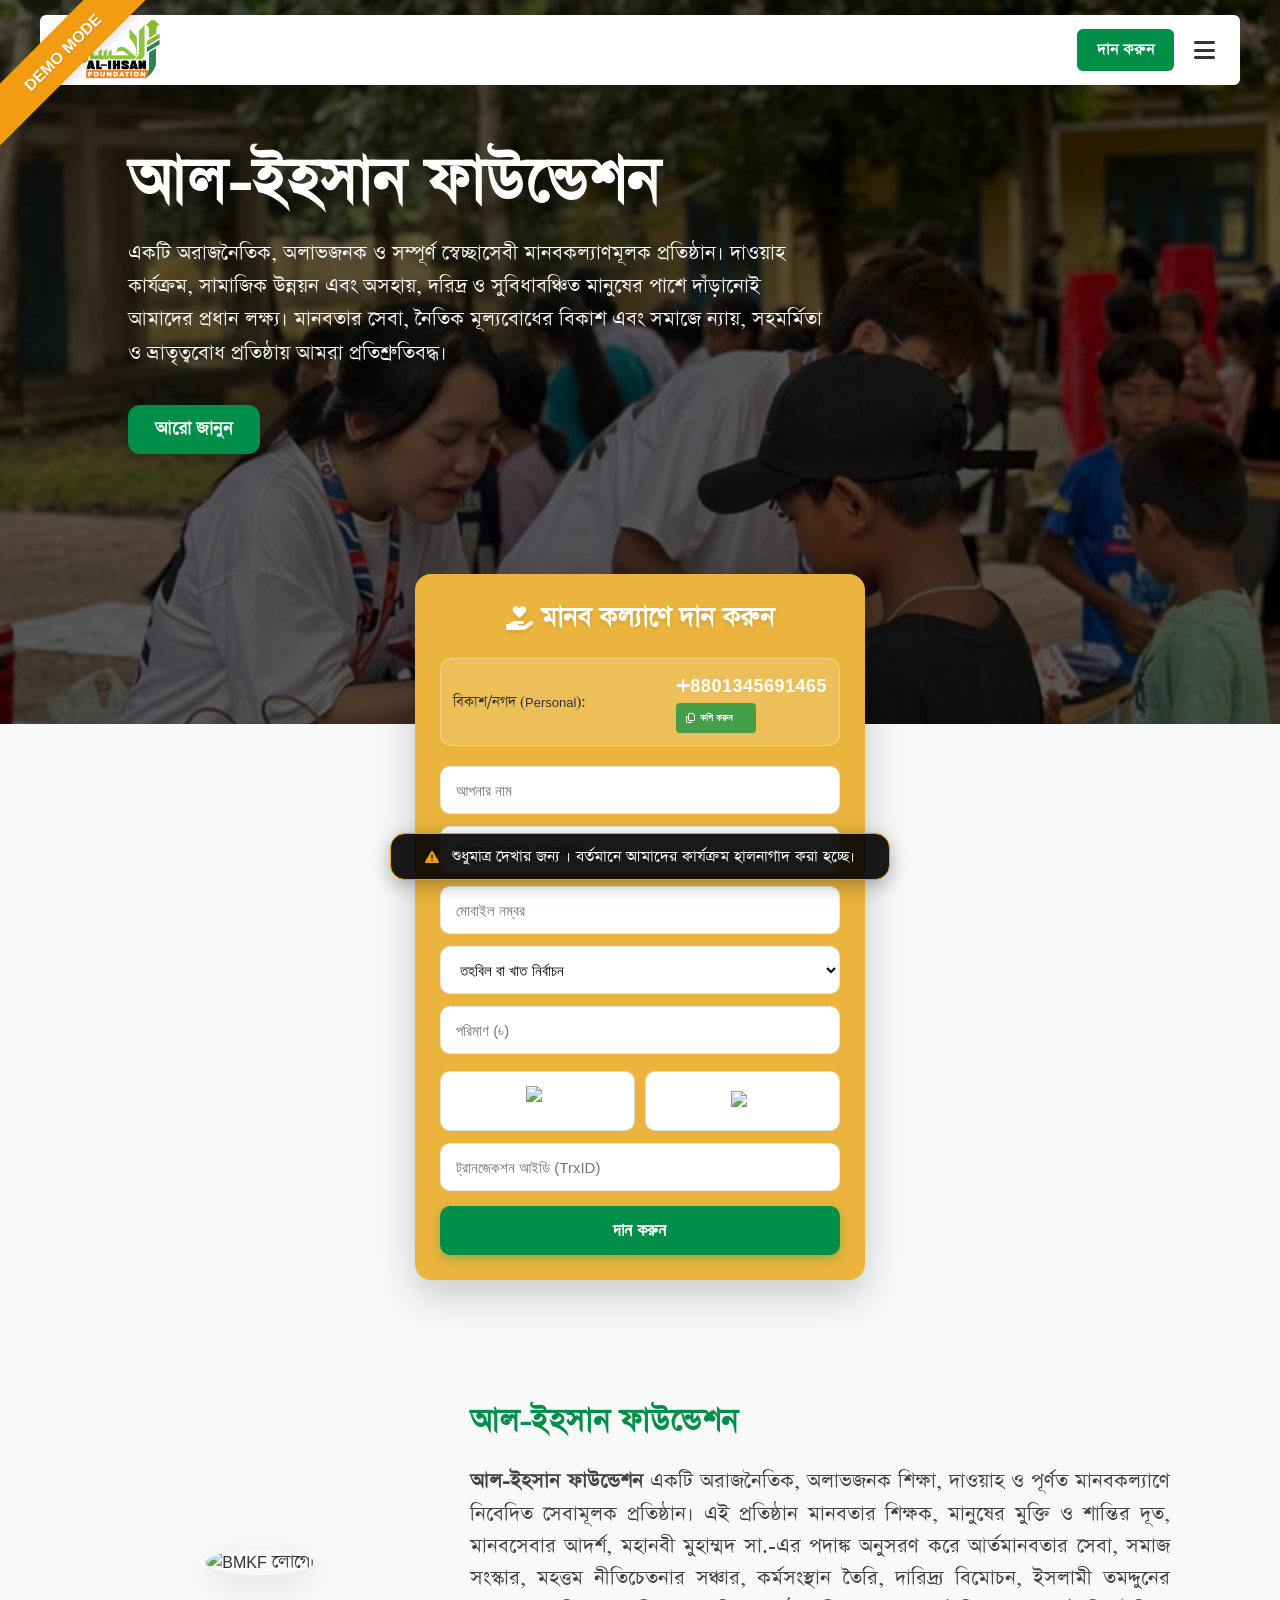
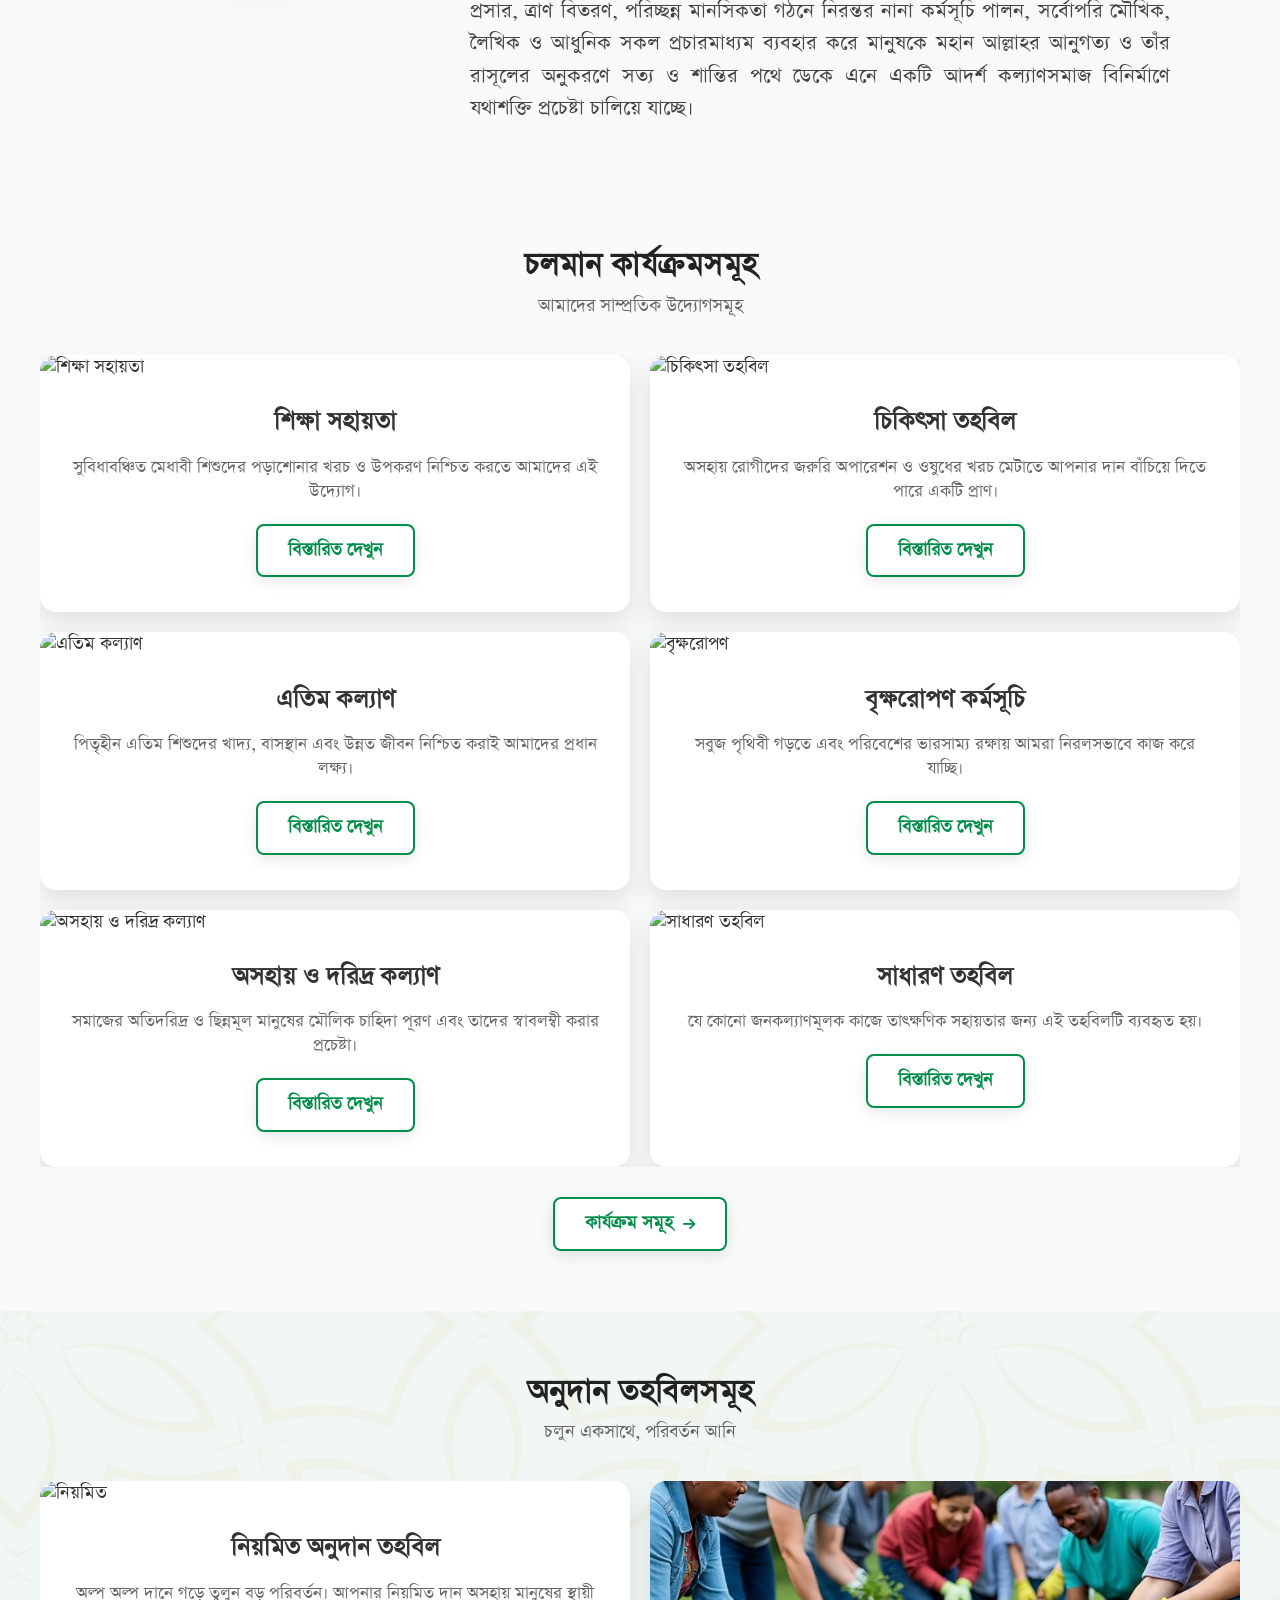
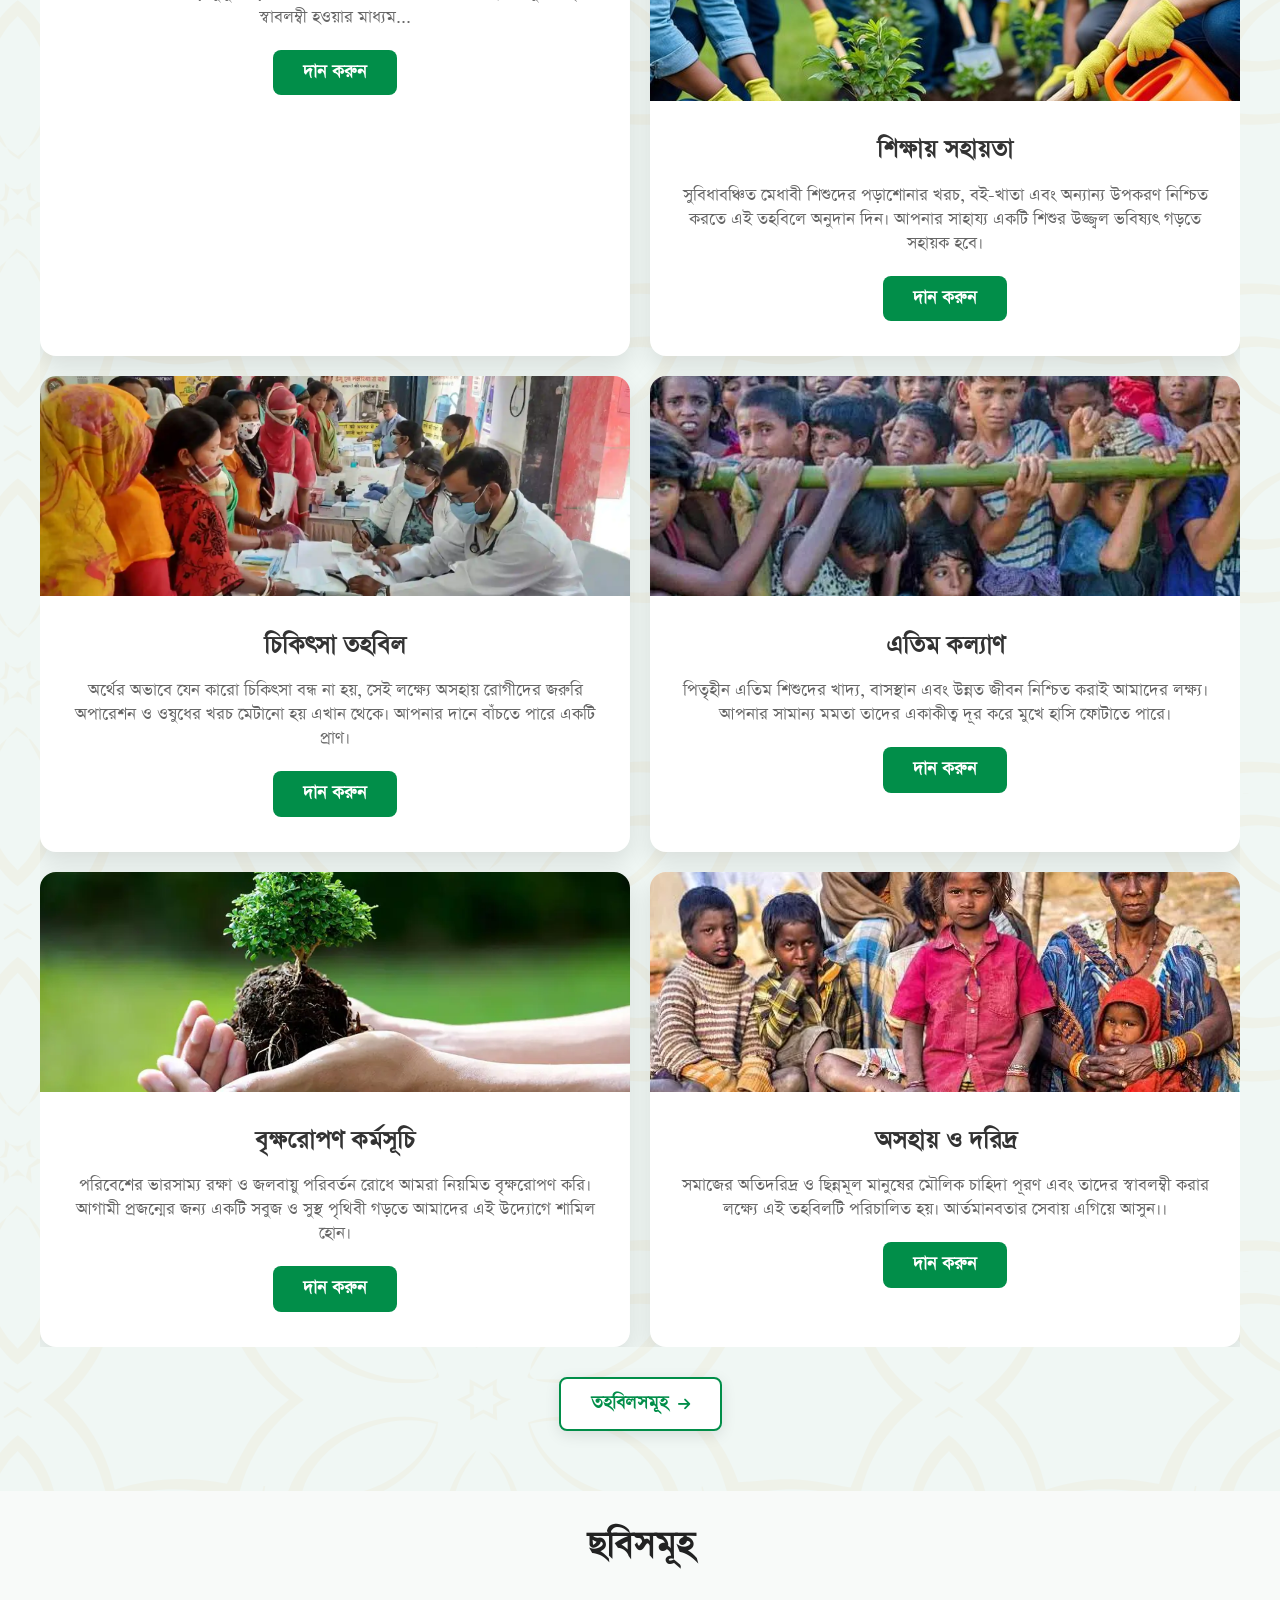
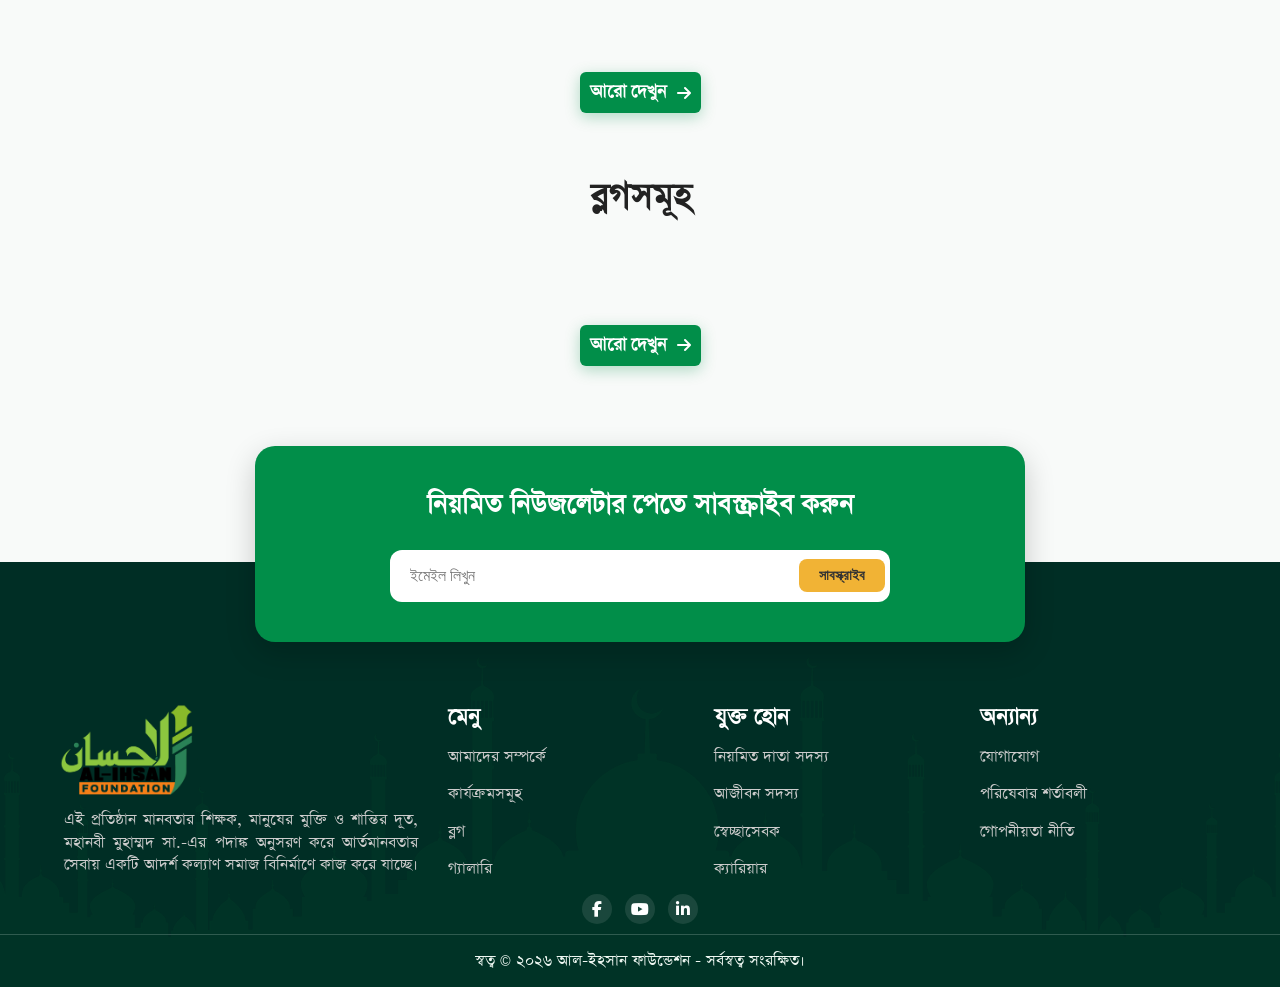
==== commit 9ae75757: "Add meta tags for Open Graph and Twitter Added Open Graph and Twitter meta tags for improved social " ====
--- a/index.html
+++ b/index.html
@@ -4,13 +4,21 @@
     <meta charset="UTF-8">
     <meta name="viewport" content="width=device-width, initial-scale=1.0">
     <title>BMKF - আর্তমানবতার সেবায়</title>
-
     <link href="https://fonts.googleapis.com/css2?family=Hind+Siliguri:wght@400;600;700&display=swap" rel="stylesheet">
     <link rel="stylesheet" href="https://cdnjs.cloudflare.com/ajax/libs/font-awesome/6.4.0/css/all.min.css">
     <link rel="stylesheet" href="index.css">
     <script src="https://www.gstatic.com/firebasejs/9.6.1/firebase-app-compat.js"></script>
 <script src="https://www.gstatic.com/firebasejs/9.6.1/firebase-database-compat.js"></script>
 <script src="https://www.gstatic.com/firebasejs/9.6.1/firebase-storage-compat.js"></script>
+<meta property="og:image" content="https://alihsanfoundation.jo3.org/Images/og.webp">
+<meta property="og:image:type" content="image/webp">
+<meta property="og:image:width" content="1200">
+<meta property="og:image:height" content="630">
+
+<meta name="twitter:card" content="summary_large_image">
+<meta name="twitter:title" content="আল-ইহসান ফাউন্ডেশন">
+<meta name="twitter:description" content="মানবতার কল্যাণে আমাদের কার্যক্রমসমূহ।">
+<meta name="twitter:image" content="https://alihsanfoundation.jo3.org/Images/og.webp">
 </head>
 <body>
     
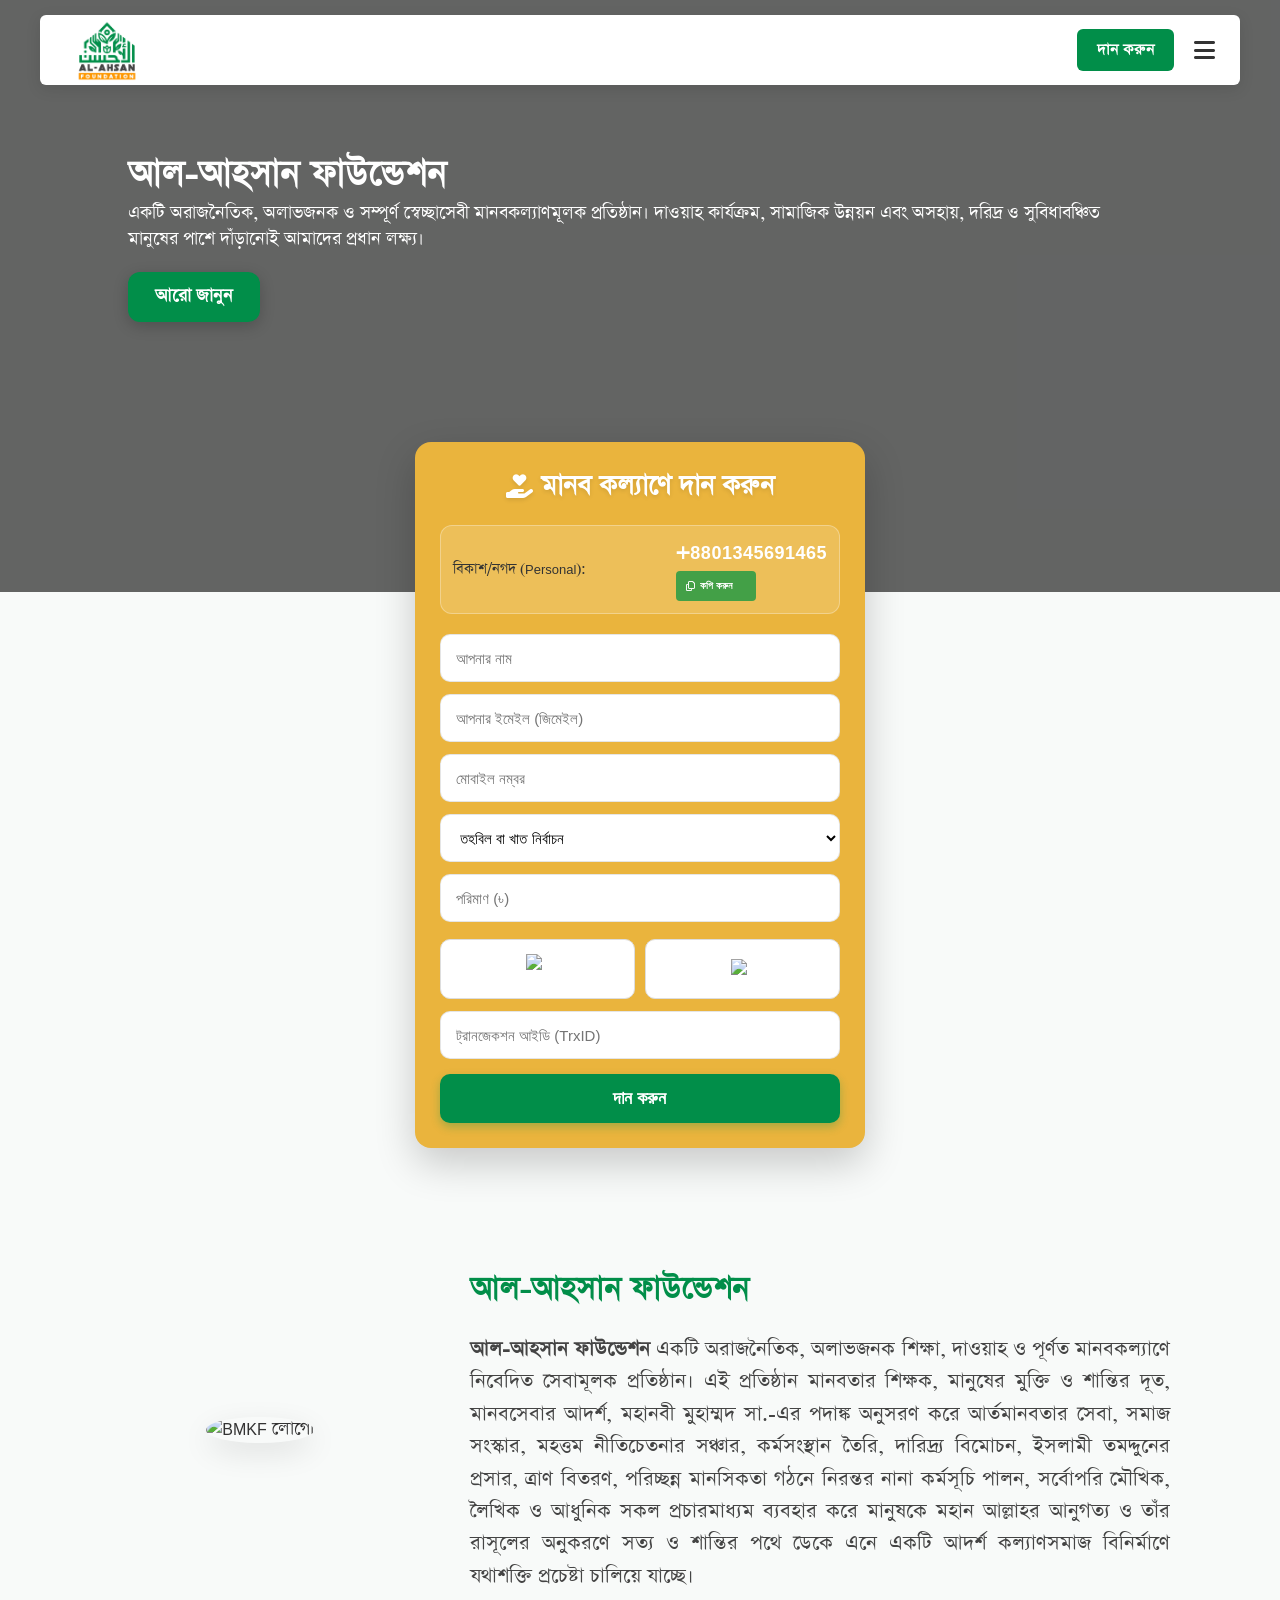
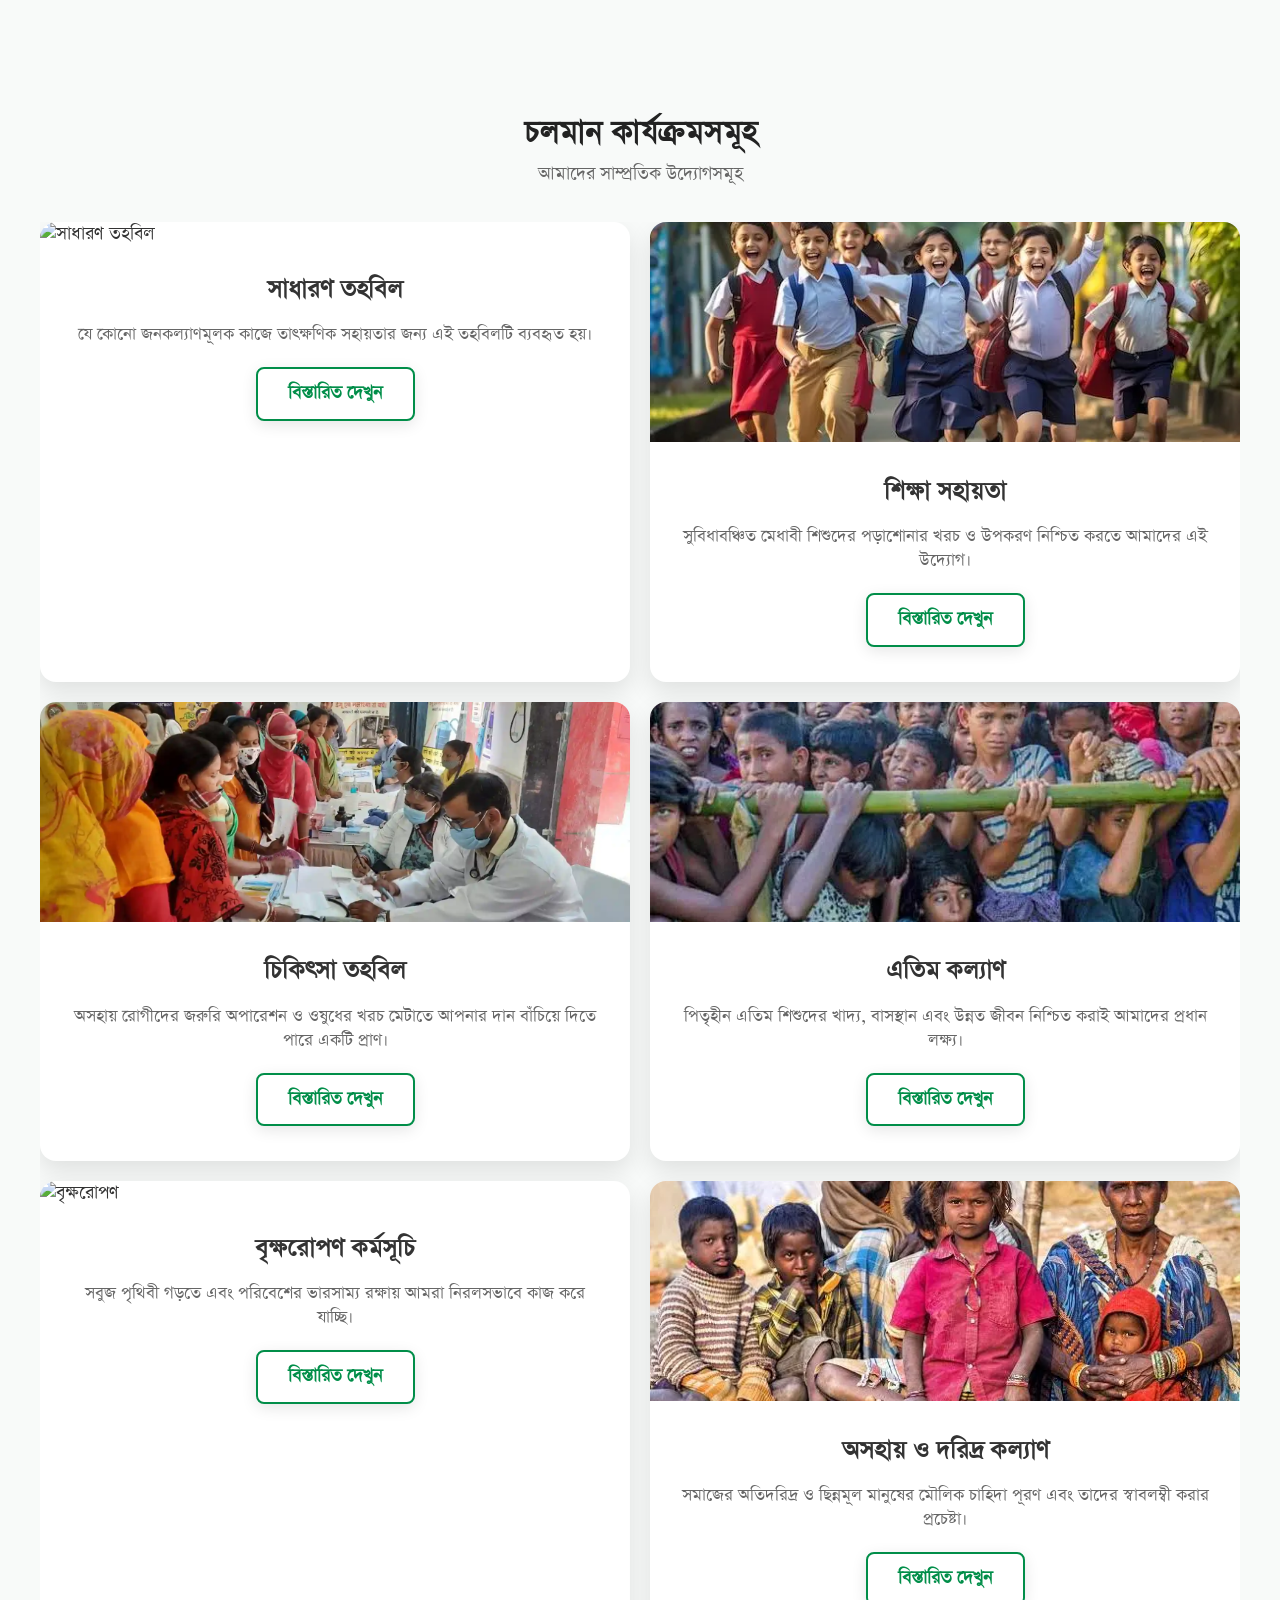
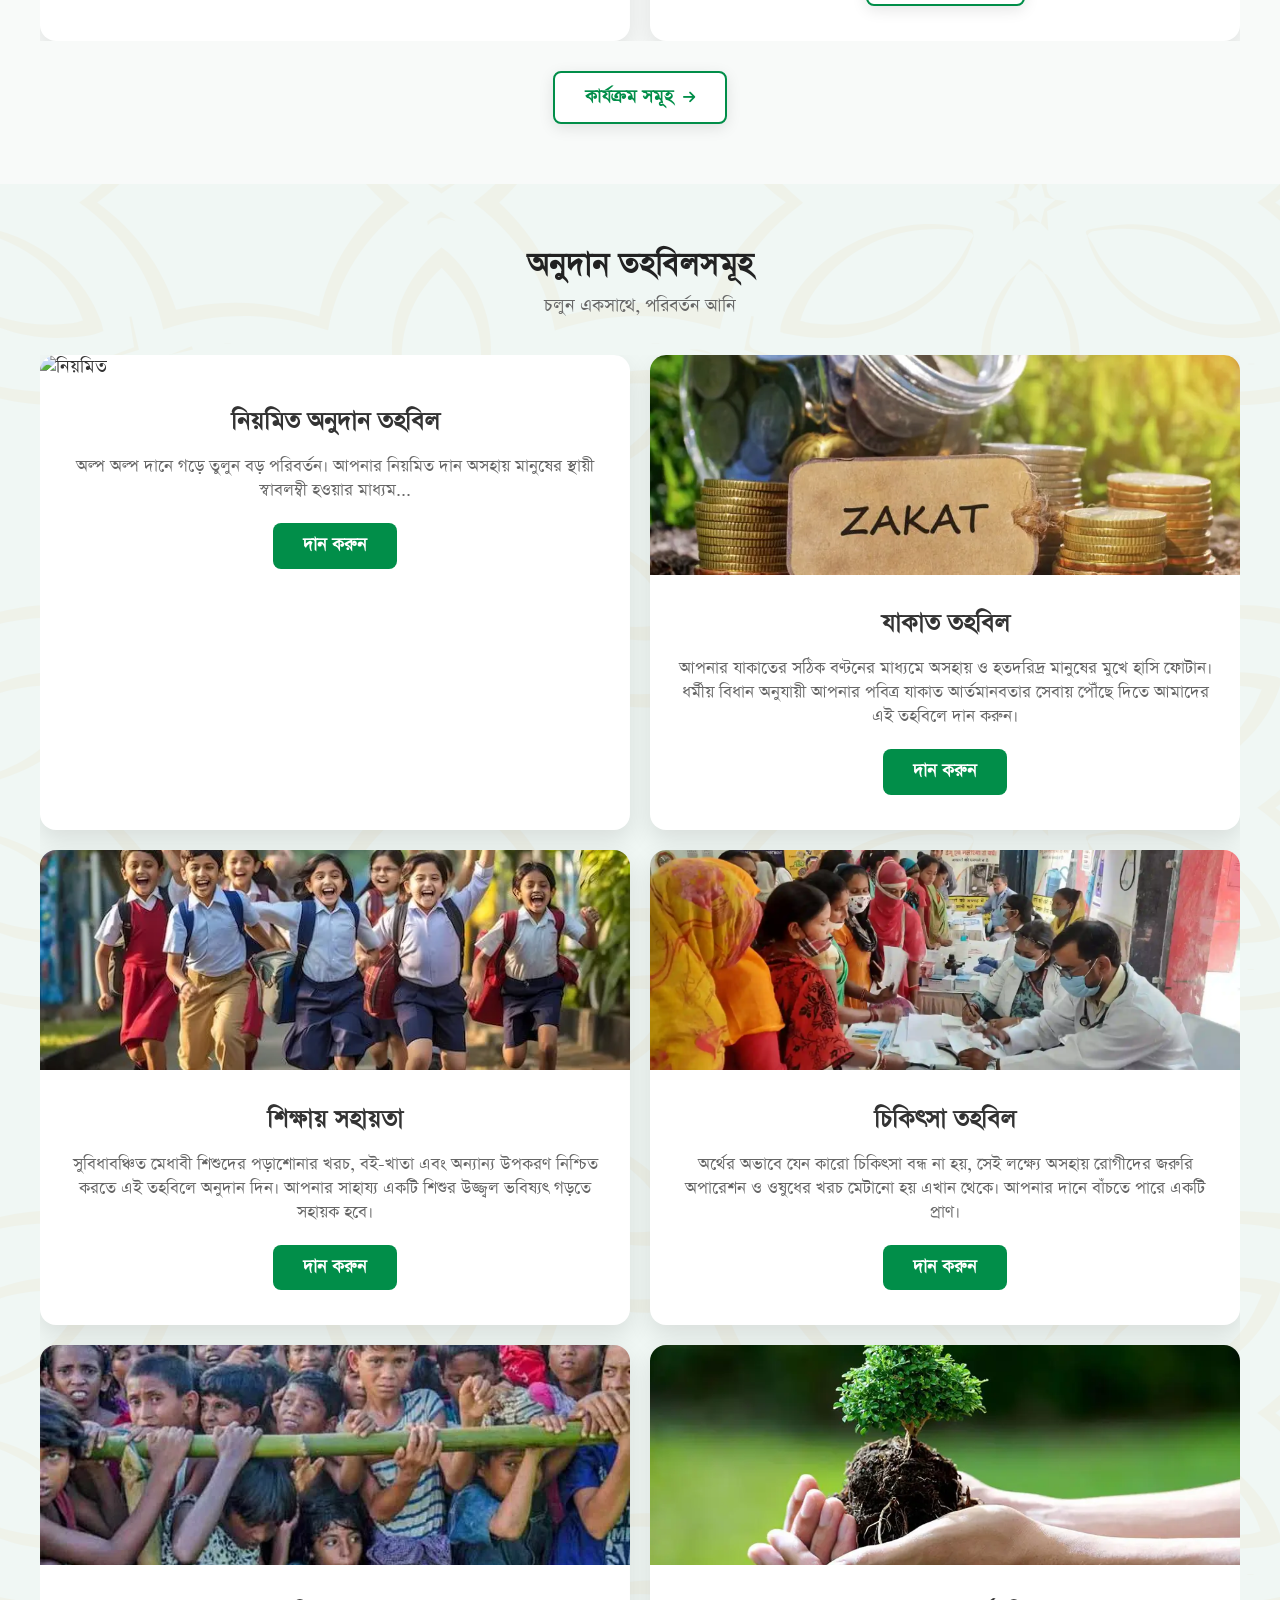
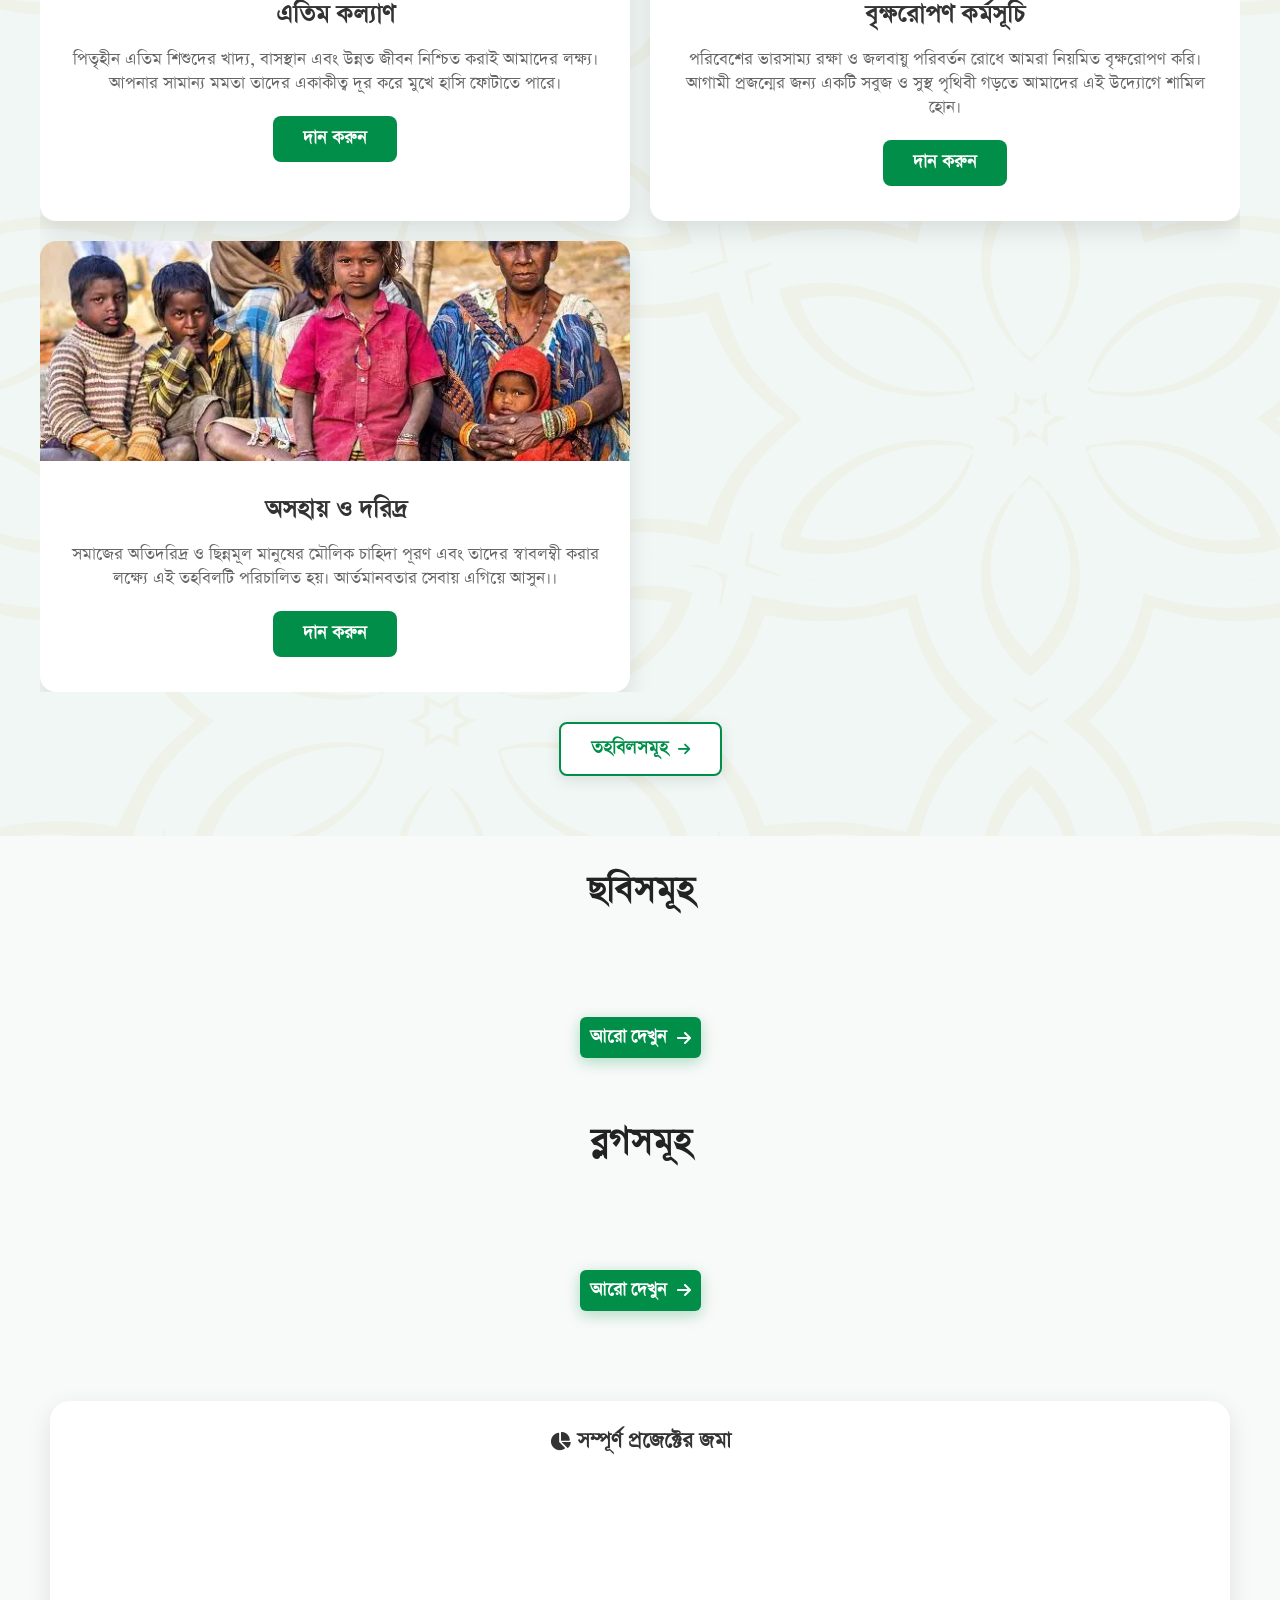
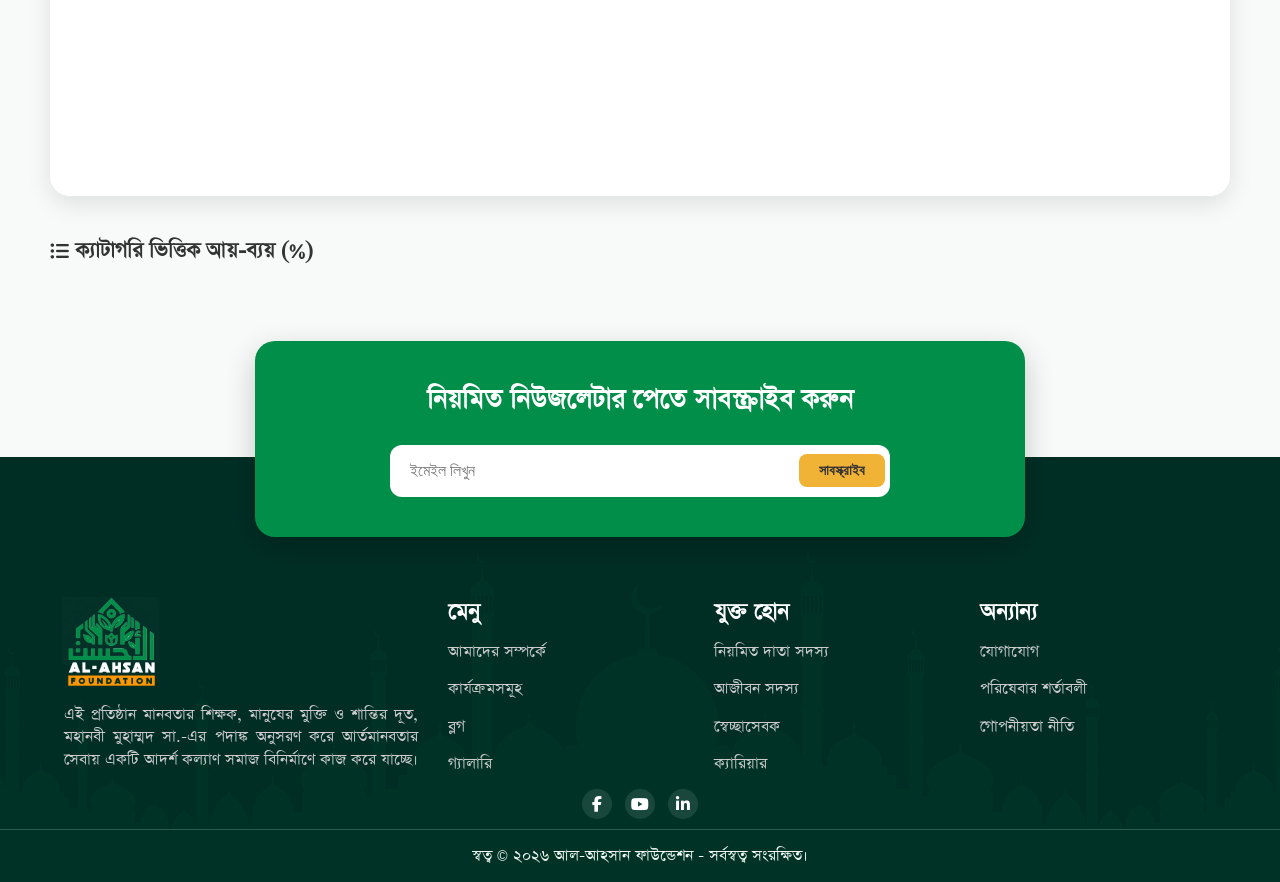
==== commit 4d3beb5b: "Add files via upload" ====
--- a/index.html
+++ b/index.html
@@ -3,33 +3,52 @@
 <head>
     <meta charset="UTF-8">
     <meta name="viewport" content="width=device-width, initial-scale=1.0">
-    <title>BMKF - আর্তমানবতার সেবায়</title>
+    
+    <title>আল-আহসান ফাউন্ডেশন | মানবতার কল্যাণে আমাদের পথচলা</title>
+    <meta name="description" content="আল-আহসান ফাউন্ডেশন: অসহায় ও সুবিধাবঞ্চিত মানুষের সেবায় নিয়োজিত একটি অলাভজনক প্রতিষ্ঠান। আমাদের শিক্ষা, স্বাস্থ্য ও ত্রাণ কার্যক্রমের মাধ্যমে মানবতার কল্যাণে এগিয়ে আসুন।">
+    <meta name="keywords" content="আল-আহসান ফাউন্ডেশন, Al-Ahsan Foundation, চ্যারিটি বাংলাদেশ, অসহায়দের সাহায্য, অনুদান, স্বেচ্ছাসেবী সংগঠন, NGO Bangladesh, চ্যারিটি প্রজেক্ট">
+    <link rel="canonical" href="https://alahsanfoundation.2bd.net/">
+
     <link href="https://fonts.googleapis.com/css2?family=Hind+Siliguri:wght@400;600;700&display=swap" rel="stylesheet">
     <link rel="stylesheet" href="https://cdnjs.cloudflare.com/ajax/libs/font-awesome/6.4.0/css/all.min.css">
     <link rel="stylesheet" href="index.css">
-    <script src="https://www.gstatic.com/firebasejs/9.6.1/firebase-app-compat.js"></script>
-<script src="https://www.gstatic.com/firebasejs/9.6.1/firebase-database-compat.js"></script>
-<script src="https://www.gstatic.com/firebasejs/9.6.1/firebase-storage-compat.js"></script>
-<meta property="og:image" content="https://alihsanfoundation.jo3.org/Images/og.webp">
-<meta property="og:image:type" content="image/webp">
-<meta property="og:image:width" content="1200">
-<meta property="og:image:height" content="630">
-
-<meta name="twitter:card" content="summary_large_image">
-<meta name="twitter:title" content="আল-ইহসান ফাউন্ডেশন">
-<meta name="twitter:description" content="মানবতার কল্যাণে আমাদের কার্যক্রমসমূহ।">
-<meta name="twitter:image" content="https://alihsanfoundation.jo3.org/Images/og.webp">
+
+    <meta name="theme-color" content="#27ae60">
+    
+    <link rel="icon" type="image/x-icon" href="Images/favicon.ico"> 
+    
+<script src="https://cdn.jsdelivr.net/npm/chart.js"></script>
+<script src="https://cdn.jsdelivr.net/npm/chartjs-plugin-datalabels@2.0.0"></script>
+
+<script src="https://www.gstatic.com/firebasejs/8.10.0/firebase-app.js"></script>
+<script src="https://www.gstatic.com/firebasejs/8.10.0/firebase-messaging.js"></script>
+<script src="https://www.gstatic.com/firebasejs/8.10.0/firebase-database.js"></script>
+
+    <meta property="og:type" content="website">
+    <meta property="og:url" content="http://alahsanfoundation.2bd.net/">
+    <meta property="og:title" content="আল-আহসান ফাউন্ডেশন - আর্তমানবতার সেবায়">
+    <meta property="og:description" content="মানবতার কল্যাণে আমাদের বিভিন্ন প্রজেক্ট ও কার্যক্রম সম্পর্কে জানুন।">
+    <meta property="og:image" content="http://alahsanfoundation.2bd.net/images/og.webp">
+    <meta property="og:image:type" content="image/webp">
+    <meta property="og:image:width" content="1200">
+    <meta property="og:image:height" content="630">
+
+    <meta name="twitter:card" content="summary_large_image">
+    <meta name="twitter:title" content="আল-আহসান ফাউন্ডেশন">
+    <meta name="twitter:description" content="মানবতার কল্যাণে আমাদের কার্যক্রমসমূহ।">
+    <meta name="twitter:image" content="http://alahsanfoundation.2bd.net/images/og.webp">
+<link rel="manifest" href="manifest.json">
+<meta name="mobile-web-app-capable" content="yes">
+<meta name="apple-mobile-web-app-title" content="আল-আহসান ফাউন্ডেশন">
+
 </head>
+
 <body>
-    
-<div class="demo-badge"><span>Demo Mode</span></div>
-
-<div class="demo-bottom-bar">
+
+<!--div class="demo-bottom-bar">
     <i class="fas fa-exclamation-triangle" style="color: #f39c12; margin-right: 8px;"></i>
     শুধুমাত্র দেখার জন্য । বর্তমানে আমাদের কার্যক্রম হালনাগাদ করা হচ্ছে।
-</div>
-
-
+</div-->
 <!-- Navbar -->
 <nav class="navbar">
     <div class="nav-container">
@@ -51,7 +70,7 @@
 <div class="overlay-header">
     <div class="drawer-brand">
         <img src="logo.png" alt="Logo" class="brand-logo">
-        <span class="brand-text">আল-ইহসান ফাউন্ডেশন</span>
+        <span class="brand-text">আল-আহসান ফাউন্ডেশন</span>
     </div>
     <i class="fas fa-times close-icon" onclick="toggleMenu()"></i>
 </div>
@@ -67,10 +86,19 @@
 </div>
 
 <header class="hero">
-<h1>আল-ইহসান ফাউন্ডেশন</h1>
-<p>একটি অরাজনৈতিক, অলাভজনক ও সম্পূর্ণ স্বেচ্ছাসেবী মানবকল্যাণমূলক প্রতিষ্ঠান। দাওয়াহ কার্যক্রম, সামাজিক উন্নয়ন এবং অসহায়, দরিদ্র ও সুবিধাবঞ্চিত মানুষের পাশে দাঁড়ানোই আমাদের প্রধান লক্ষ্য। মানবতার সেবা, নৈতিক মূল্যবোধের বিকাশ এবং সমাজে ন্যায়, সহমর্মিতা ও ভ্রাতৃত্ববোধ প্রতিষ্ঠায় আমরা প্রতিশ্রুতিবদ্ধ।</p>
-<a href="about.html" class="hero-btn">আরো জানুন</a>
-    </header>
+    <div class="hero-slider">
+        <div class="hero-slide active" style="background-image: url('images/hero1.webp');"></div>
+        <div class="hero-slide" style="background-image: url('images/hero2.webp');"></div>
+        <div class="hero-slide" style="background-image: url('images/hero3.webp');"></div>
+        <div class="hero-slide" style="background-image: url('images/hero4.webp');"></div>
+        <div class="hero-slide" style="background-image: url('images/hero5.webp');"></div>
+    </div>
+
+    <h1>আল-আহসান ফাউন্ডেশন</h1>
+    <p>একটি অরাজনৈতিক, অলাভজনক ও সম্পূর্ণ স্বেচ্ছাসেবী মানবকল্যাণমূলক প্রতিষ্ঠান। দাওয়াহ কার্যক্রম, সামাজিক উন্নয়ন এবং অসহায়, দরিদ্র ও সুবিধাবঞ্চিত মানুষের পাশে দাঁড়ানোই আমাদের প্রধান লক্ষ্য।</p>
+    <a href="about.html" class="hero-btn">আরো জানুন</a>
+</header>
+
 
 <div class="donation-card-wrapper">
     <div class="donation-card">
@@ -98,15 +126,21 @@
         
         <select id="donationProject" name="donationProject" required>
             <option value="">তহবিল বা খাত নির্বাচন</option>
+            <option value="সাধারণ তহবিল">সাধারণ তহবিল</option>
+                        <option value="যাকাত তহবিল">যাকাত তহবিল</option>
             <option value="শিক্ষা সহায়তা">শিক্ষা সহায়তা</option>
             <option value="চিকিৎসা তহবিল">চিকিৎসা তহবিল</option>
             <option value="এতিম কল্যাণ">এতিম কল্যাণ</option>
             <option value="বৃক্ষরোপণ কর্মসূচি">বৃক্ষরোপণ কর্মসূচি</option>
             <option value="অসহায় ও দরিদ্র কল্যাণ">অসহায় ও দরিদ্র কল্যাণ</option>
-            <option value="সাধারণ তহবিল">সাধারণ তহবিল</option>
         </select>
 
-        <input type="number" id="amount" name="amount" placeholder="পরিমাণ (৳)" required>
+<input type="number" id="amount" class="amount-input" placeholder="পরিমাণ (৳)" min="10" required>
+
+<div id="amount-error" style="color: #ff4d4d; font-size: 14px; margin-top: 5px; display: none; font-weight: bold;">
+    <i class="fas fa-exclamation-triangle"></i> সর্বনিম্ন ১০ টাকা অনুদান দেওয়া যাবে।
+</div>
+
 
 <div class="payment-selection" style="margin-top: 5px;">
 <div style="display: grid; grid-template-columns: 1fr 1fr; gap: 10px;">
@@ -151,13 +185,15 @@
     </div>
 </div>
 
+
+
 <section class="about-section">
     <div class="about-logo">
         <img src="https://i.ibb.co/jv98FvHj/golden-gate.jpg" alt="BMKF লোগো"> </div>
         
 <div class="about-text">
-        <h2>আল-ইহসান ফাউন্ডেশন</h2>
-        <p> <strong> আল-ইহসান ফাউন্ডেশন</strong> একটি অরাজনৈতিক, অলাভজনক শিক্ষা, দাওয়াহ ও পূর্ণত মানবকল্যাণে নিবেদিত সেবামূলক প্রতিষ্ঠান। এই প্রতিষ্ঠান মানবতার শিক্ষক, মানুষের মুক্তি ও শান্তির দূত, মানবসেবার আদর্শ, মহানবী মুহাম্মদ সা.-এর পদাঙ্ক অনুসরণ করে আর্তমানবতার সেবা, সমাজ সংস্কার, মহত্তম নীতিচেতনার সঞ্চার, কর্মসংস্থান তৈরি, দারিদ্র্য বিমোচন, ইসলামী তমদ্দুনের প্রসার, ত্রাণ বিতরণ, পরিচ্ছন্ন মানসিকতা গঠনে নিরন্তর নানা কর্মসূচি পালন, সর্বোপরি মৌখিক, লৈখিক ও আধুনিক সকল প্রচারমাধ্যম ব্যবহার করে মানুষকে মহান আল্লাহর আনুগত্য ও তাঁর রাসূলের অনুকরণে সত্য ও শান্তির পথে ডেকে এনে একটি আদর্শ কল্যাণসমাজ বিনির্মাণে যথাশক্তি প্রচেষ্টা চালিয়ে যাচ্ছে।</p>
+        <h2>আল-আহসান ফাউন্ডেশন</h2>
+        <p> <strong> আল-আহসান ফাউন্ডেশন</strong> একটি অরাজনৈতিক, অলাভজনক শিক্ষা, দাওয়াহ ও পূর্ণত মানবকল্যাণে নিবেদিত সেবামূলক প্রতিষ্ঠান। এই প্রতিষ্ঠান মানবতার শিক্ষক, মানুষের মুক্তি ও শান্তির দূত, মানবসেবার আদর্শ, মহানবী মুহাম্মদ সা.-এর পদাঙ্ক অনুসরণ করে আর্তমানবতার সেবা, সমাজ সংস্কার, মহত্তম নীতিচেতনার সঞ্চার, কর্মসংস্থান তৈরি, দারিদ্র্য বিমোচন, ইসলামী তমদ্দুনের প্রসার, ত্রাণ বিতরণ, পরিচ্ছন্ন মানসিকতা গঠনে নিরন্তর নানা কর্মসূচি পালন, সর্বোপরি মৌখিক, লৈখিক ও আধুনিক সকল প্রচারমাধ্যম ব্যবহার করে মানুষকে মহান আল্লাহর আনুগত্য ও তাঁর রাসূলের অনুকরণে সত্য ও শান্তির পথে ডেকে এনে একটি আদর্শ কল্যাণসমাজ বিনির্মাণে যথাশক্তি প্রচেষ্টা চালিয়ে যাচ্ছে।</p>
     </div>
 </section>
 
@@ -171,11 +207,22 @@
             
 <div class="slider-viewport" id="actionViewport">
 <div class="slider-track">
-                    
-<div class="single-slide">
-    <div class="full-card" onclick="goToDetails('শিক্ষা সহায়তা', 'education-assistence.jpg')">
+ <div class="single-slide">
+    <div class="full-card" onclick="goToDetails('সাধারণ তহবিল', 'https://cdn.assunnahfoundation.org/donation/regular.jpg')">
         <div class="card-image">
-            <img src="education-assistence.jpg" alt="শিক্ষা সহায়তা">
+            <img src="https://cdn.assunnahfoundation.org/donation/regular.jpg" alt="সাধারণ তহবিল">
+        </div>
+        <div class="card-content">
+            <h3>সাধারণ তহবিল</h3>
+            <p>যে কোনো জনকল্যাণমূলক কাজে তাৎক্ষণিক সহায়তার জন্য এই তহবিলটি ব্যবহৃত হয়।</p>
+            <span class="action-btn-outline">বিস্তারিত দেখুন</span>
+        </div>
+    </div>
+</div>                   
+<div class="single-slide">
+    <div class="full-card" onclick="goToDetails('শিক্ষা সহায়তা', 'images/Edu-assist.webp')">
+        <div class="card-image">
+            <img src="images/Edu-assist.webp" alt="শিক্ষা সহায়তা">
         </div>
         <div class="card-content">
             <h3>শিক্ষা সহায়তা</h3>
@@ -186,9 +233,9 @@
 </div>
 
 <div class="single-slide">
-    <div class="full-card" onclick="goToDetails('চিকিৎসা তহবিল', 'treatment.jpg')">
+    <div class="full-card" onclick="goToDetails('চিকিৎসা তহবিল', 'images/Treatment.webp')">
         <div class="card-image">
-            <img src="treatment.jpg" alt="চিকিৎসা তহবিল">
+            <img src="images/Treatment.webp" alt="চিকিৎসা তহবিল">
         </div>
         <div class="card-content">
             <h3>চিকিৎসা তহবিল</h3>
@@ -199,9 +246,9 @@
 </div>
 
 <div class="single-slide">
-    <div class="full-card" onclick="goToDetails('এতিম কল্যাণ', 'Orphan-Welfar.jpg')">
+    <div class="full-card" onclick="goToDetails('এতিম কল্যাণ', 'images/Orphan.webp')">
         <div class="card-image">
-            <img src="Orphan-Welfar.jpg" alt="এতিম কল্যাণ">
+            <img src="images/Orphan.webp" alt="এতিম কল্যাণ">
         </div>
         <div class="card-content">
             <h3>এতিম কল্যাণ</h3>
@@ -212,9 +259,9 @@
 </div>
 
 <div class="single-slide">
-    <div class="full-card" onclick="goToDetails('বৃক্ষরোপণ কর্মসূচি', 'https://s3sdghub.s3.eu-west-1.amazonaws.com/core-cms/public/styles/media_image_large/public/received_1022999172237523.jpeg?itok=oKeLNMuV')">
+    <div class="full-card" onclick="goToDetails('বৃক্ষরোপণ কর্মসূচি', 'images/Tree plantation.webp')">
         <div class="card-image">
-            <img src="https://s3sdghub.s3.eu-west-1.amazonaws.com/core-cms/public/styles/media_image_large/public/received_1022999172237523.jpeg?itok=oKeLNMuV" alt="বৃক্ষরোপণ">
+            <img src="images/Tree plantation.webp" alt="বৃক্ষরোপণ">
         </div>
         <div class="card-content">
             <h3>বৃক্ষরোপণ কর্মসূচি</h3>
@@ -225,27 +272,14 @@
 </div>
 
 <div class="single-slide">
-    <div class="full-card" onclick="goToDetails('অসহায় ও দরিদ্র কল্যাণ', 'poor-pepol.jpg')">
+    <div class="full-card" onclick="goToDetails('অসহায় ও দরিদ্র কল্যাণ', 'images/Poor.webp')">
         <div class="card-image">
-            <img src="poor-pepol.jpg" alt="অসহায় ও দরিদ্র কল্যাণ">
+            <img src="images/Poor.webp" alt="অসহায় ও দরিদ্র কল্যাণ">
         </div>
         <div class="card-content">
             <h3>অসহায় ও দরিদ্র কল্যাণ</h3>
             <p>সমাজের অতিদরিদ্র ও ছিন্নমূল মানুষের মৌলিক চাহিদা পূরণ এবং তাদের স্বাবলম্বী করার প্রচেষ্টা।</p>
-            <span class="action-btn-outline">বিস্তারিত দেখুন</span>
-        </div>
-    </div>
-</div>
-
-<div class="single-slide">
-    <div class="full-card" onclick="goToDetails('সাধারণ তহবিল', 'https://cdn.assunnahfoundation.org/donation/regular.jpg')">
-        <div class="card-image">
-            <img src="https://cdn.assunnahfoundation.org/donation/regular.jpg" alt="সাধারণ তহবিল">
-        </div>
-        <div class="card-content">
-            <h3>সাধারণ তহবিল</h3>
-            <p>যে কোনো জনকল্যাণমূলক কাজে তাৎক্ষণিক সহায়তার জন্য এই তহবিলটি ব্যবহৃত হয়।</p>
-            <span class="action-btn-outline">বিস্তারিত দেখুন</span>
+<span class="action-btn-outline">বিস্তারিত দেখুন</span>
         </div>
     </div>
 </div>
@@ -256,7 +290,7 @@
 <button class="nav-arrow right-arrow" id="nextAction"><i class="fas fa-chevron-right"></i></button>
         </div>
 <div class="footer-btn-area">
-<a href="projects.html" class="browse-all-btn">কার্যক্রম সমূহ<i class="fas fa-arrow-right"></i></a>
+<a href="activities.html" class="browse-all-btn">কার্যক্রম সমূহ<i class="fas fa-arrow-right"></i></a>
 </div>
 </div>
 </section>
@@ -282,10 +316,25 @@
                             </div>
                         </div>
                     </div>
+
+<div class="single-slide">
+    <div class="full-card" onclick="goToForm('যাকাত তহবিল', 'images/zakat.webp')">
+        <div class="card-image">
+            <img src="images/zakat.webp" alt="যাকাত">
+        </div>
+        <div class="card-content">
+            <h3>যাকাত তহবিল</h3>
+            <p>আপনার যাকাতের সঠিক বণ্টনের মাধ্যমে অসহায় ও হতদরিদ্র মানুষের মুখে হাসি ফোটান। ধর্মীয় বিধান অনুযায়ী আপনার পবিত্র যাকাত আর্তমানবতার সেবায় পৌঁছে দিতে আমাদের এই তহবিলে দান করুন।</p>
+            <span class="action-btn">দান করুন</span>
+        </div>
+    </div>
+</div>
+
                     
-<div class="single-slide">
-<div class="full-card" onclick="goToForm ('শিক্ষা সহায়তা', 'images/t6.jpg')">
-<div class="card-image"><img src="images/t6.jpg" alt="যাকাত">
+                    
+<div class="single-slide">
+<div class="full-card" onclick="goToForm ('শিক্ষা সহায়তা', 'images/Edu-assist.webp')">
+<div class="card-image"><img src="images/Edu-assist.webp" alt="যাকাত">
 </div>
 <div class="card-content">
 <h3>শিক্ষায় সহায়তা</h3>
@@ -360,7 +409,16 @@
         <a href="blogs.html" class="main-btn">আরো দেখুন<i class="fas fa-arrow-right"></i></a>
     </div>
 </section>
-
+<div class="container">
+    <div class="main-chart-box">
+        <h3><i class="fas fa-chart-pie"></i> সম্পূর্ণ প্রজেক্টের জমা</h3>
+        <div class="main-chart-container">
+            <canvas id="overallDoughnutChart"></canvas>
+        </div>
+    </div>
+    <h3><i class="fas fa-list-ul"></i> ক্যাটাগরি ভিত্তিক আয়-ব্যয় (%)</h3>
+    <div id="category-charts-grid" class="category-grid"></div>
+</div>
 <div id="success-modal" class="modal-overlay" style="display: none;">
     <div class="modal-content">
         <div class="checkmark-wrapper">
@@ -393,7 +451,7 @@
 <footer class="main-footer">
     <div class="footer-container">
         <div class="footer-col about-col">
-            <a href="#" class="footer-logo">                <img src="logo.png" alt=""/></a>
+            <a href="#" class="footer-logo">                <img src="flogo.png" alt=""/></a>
             <p class="footer-desc">
                 এই প্রতিষ্ঠান মানবতার শিক্ষক, মানুষের মুক্তি ও শান্তির দূত, মহানবী মুহাম্মদ সা.-এর পদাঙ্ক অনুসরণ করে আর্তমানবতার সেবায় একটি আদর্শ কল্যাণ সমাজ বিনির্মাণে কাজ করে যাচ্ছে।
             </p>
@@ -403,9 +461,9 @@
             <h4>মেনু</h4>
             <ul>
                 <li><a href="about.html">আমাদের সম্পর্কে</a></li>
-                <li><a href="#">কার্যক্রমসমূহ</a></li>
-                <li><a href="#">ব্লগ</a></li>
-                <li><a href="#">গ্যালারি</a></li>
+                <li><a href="activities.html">কার্যক্রমসমূহ</a></li>
+                <li><a href="blogs.html">ব্লগ</a></li>
+                <li><a href="gallery.html">গ্যালারি</a></li>
             </ul>
         </div>
 
@@ -422,9 +480,10 @@
         <div class="footer-col">
             <h4>অন্যান্য</h4>
             <ul>
-                <li><a href="#">যোগাযোগ</a></li>
-                <li><a href="#">পরিষেবার শর্তাবলী</a></li>
-                <li><a href="#">গোপনীয়তা নীতি</a></li>
+                <li><a href="contact.html">যোগাযোগ</a></li>
+                <li><a href="terms.html">
+                পরিষেবার শর্তাবলী</a></li>
+                <li><a href="privacy.html">গোপনীয়তা নীতি</a></li>
             </ul>
         </div>
     </div>
@@ -434,7 +493,7 @@
             <a href="#"><i class="fab fa-linkedin-in"></i></a>
         </div>    
         <div class="footer-bottom">
-        <p>স্বত্ব © ২০২৬ আল-ইহসান ফাউন্ডেশন - সর্বস্বত্ব সংরক্ষিত।</p>
+        <p>স্বত্ব © ২০২৬ আল-আহসান ফাউন্ডেশন - সর্বস্বত্ব সংরক্ষিত।</p>
     </div>
 </footer>
 <script src="index.js"></script>
@@ -486,7 +545,125 @@
     // ডিটেইলস পেজে রিডাইরেক্ট
     window.location.href = 'activity-details.html';
 }
-
+if ('serviceWorker' in navigator) {
+    // ১. আপনার অ্যাপ ইন্সটল বা PWA এর জন্য
+    navigator.serviceWorker.register('sw.js').then(function() {
+        console.log('PWA Service Worker Registered');
+    });
+
+    // ২. ফায়ারবেস নোটিফিকেশনের জন্য
+    navigator.serviceWorker.register('firebase-messaging-sw.js').then(function(registration) {
+        messaging.useServiceWorker(registration); // ফায়ারবেসকে এই ওয়ার্কারটি চিনিয়ে দেওয়া
+        console.log('Firebase Service Worker Registered');
+    });
+}
+
+
+    let deferredPrompt;
+
+    window.addEventListener('beforeinstallprompt', (e) => {
+        e.preventDefault();
+        deferredPrompt = e;
+        
+        // ৩ সেকেন্ড পর ব্যানারটি স্লাইড হয়ে উঠবে
+        setTimeout(() => {
+            showInstallBanner();
+        }, 3000);
+    });
+
+    function showInstallBanner() {
+        // ব্যানার তৈরি
+        const banner = document.createElement('div');
+        banner.id = 'install-banner';
+        
+        // ব্যানারের স্টাইল (নিচে লেগে থাকবে এবং স্লাইড হবে)
+        banner.style.cssText = `
+            position: fixed; 
+            bottom: -100px; 
+            left: 0; 
+            right: 0; 
+            background: #27ae60; 
+            color: white; 
+            padding: 15px 20px; 
+            display: flex; 
+            justify-content: space-between; 
+            align-items: center; 
+            z-index: 9999; 
+            box-shadow: 0 -2px 10px rgba(0,0,0,0.2);
+            transition: bottom 0.5s cubic-bezier(0.4, 0, 0.2, 1);
+            font-family: 'Adorsho', 'Hind Siliguri', sans-serif;
+            border-top-left-radius: 15px;
+            border-top-right-radius: 15px;
+        `;
+
+        banner.innerHTML = `
+            <div style="display: flex; align-items: center; gap: 12px;">
+                <img src="logo.png" style="height: 40px; width: 40px; border-radius: 8px; background: white; padding: 2px;">
+                <span style="font-size: 16px; font-weight: 600;"> ফাউন্ডেশনের অ্যাপ</span>
+            </div>
+            <div style="display: flex; gap: 10px; align-items: center;">
+                <button id="installBtn" style="background: white; color: #27ae60; border: none; padding: 10px 16px; border-radius: 25px; font-weight: bold; cursor: pointer; font-size: 14px;">ইন্সটল করুন</button>
+                <span id="closeBanner" style="font-size: 20px; cursor: pointer; padding: 5px;">&times;</span>
+            </div>
+        `;
+
+        document.body.appendChild(banner);
+
+        // স্লাইড আপ অ্যানিমেশন শুরু
+        setTimeout(() => {
+            banner.style.bottom = '0';
+        }, 100);
+
+        // ইন্সটল বাটন ক্লিক লজিক
+        document.getElementById('installBtn').addEventListener('click', () => {
+            banner.style.bottom = '-100px';
+            if (deferredPrompt) {
+                deferredPrompt.prompt();
+                deferredPrompt.userChoice.then((choiceResult) => {
+                    deferredPrompt = null;
+                });
+            }
+        });
+
+        // ক্লোজ বাটন ক্লিক লজিক
+        document.getElementById('closeBanner').addEventListener('click', () => {
+            banner.style.bottom = '-100px';
+            setTimeout(() => banner.remove(), 500);
+        });
+    }
+
+// ৩. টোকেন সংগ্রহ এবং সেভ করার ফাংশন
+function setupNotifications() {
+    messaging.getToken({ 
+        vapidKey: "BLV9pOSAlvgebfQJB1SMtN_Hj2DqB2MBn0rtqxhOaH7dMwyZXuPYNNDzC4z_KvAxmr1JsLSMjQyRVBLQf-HROvo" 
+    })
+    .then((token) => {
+        if (token) {
+            db.ref('notification_tokens').child(token.substring(0, 20)).set({
+                token: token,
+                lastUpdated: Date.now(),
+                device: navigator.userAgent
+            });
+            console.log("Notification Token Saved.");
+        }
+    }).catch((err) => console.log('Token error:', err));
+}
+
+// ৪. অটোমেটিক পারমিশন চাওয়ার লজিক (বাটন ছাড়া)
+window.addEventListener('load', () => {
+    // পেজ লোড হওয়ার ২ সেকেন্ড পর পারমিশন চাইবে (যাতে ব্রাউজার ব্লক না করে)
+    setTimeout(() => {
+        if (Notification.permission === 'default') {
+            Notification.requestPermission().then((permission) => {
+                if (permission === 'granted') {
+                    setupNotifications();
+                }
+            });
+        } else if (Notification.permission === 'granted') {
+            setupNotifications();
+        }
+    }, 2000); 
+});
 </script>
 </body>
 </html>
--- a/index.css
+++ b/index.css
@@ -1,4 +1,35 @@
-
+.container { 
+padding: 10px;
+max-width: 1200px; 
+margin: auto; 
+margin-bottom: 50px;
+}
+.main-chart-box {
+background: #fff; 
+padding: 25px; 
+border-radius: 20px; 
+box-shadow: 0 8px 25px rgba(0,0,0,0.1); 
+margin-bottom: 40px; 
+text-align: center; }
+.main-chart-container { 
+position: relative; 
+height: 300px; }
+.category-grid { 
+display: grid; 
+grid-template-columns: repeat(auto-fit, minmax(320px, 1fr)); gap: 20px; }
+.category-card { 
+background: #fff; 
+padding: 20px;
+border-radius: 15px; 
+box-shadow: 0 4px 15px rgba(0,0,0,0.05); 
+text-align: center; 
+}
+.small-chart-container { 
+position: relative; 
+height: 200px; 
+margin-top: 10px; }
+h3, h4 { color: #333; margin-bottom: 15px; }
+  
 /* --- ১. রুট ভেরিয়েবল এবং গ্লোবাল স্টাইল --- */
 :root {
     --primary: #018E49;
@@ -293,48 +324,78 @@
     color: var(--primary);
 }
 
+/* মূল হিরো সেকশন আপডেট */
 .hero {
     position: relative;
     padding: 150px 10% 270px; 
-    background: linear-gradient(rgba(0,0,0,0.65), rgba(0,0,0,0.65)), 
-                url('Home-Hero-bg.jpg');
-    background-size: cover;
-    background-position: center;
-    
-    /* এই লাইনটি পরিবর্তন করুন অথবা পুরোপুরি ডিলিট করে দিন */
-    background-attachment: scroll; 
-    
     color: white;
     display: flex;
     flex-direction: column;
     justify-content: center;
     align-items: flex-start;
-}
-
-.hero h1 {
-    font-size: clamp(3rem, 5vw, 
-    3.5rem); /* স্ক্রিন অনুযায়ী ফন্ট সাইজ ছোট-বড় হবে */
-    font-weight: 700;
-    margin-bottom: 20px;
-    max-width: 850px;
-    line-height: 1.2;
-    text-align: left;
-}
-
-.hero p {
-    font-size: clamp(1rem, 2vw, 1.15rem);
-    line-height: 1.8;
-    margin-bottom: 35px;
-    max-width: 700px; /* ডেস্কটপে টেক্সট যেন খুব বেশি ছড়িয়ে না যায় */
-    text-align: left;
-    opacity: 0.95;
-}
-
+    overflow: hidden; /* বাইরের অংশ লুকাতে */
+    background: none; /* আগের স্ট্যাটিক ব্যাকগ্রাউন্ড বাদ */
+}
+
+/* স্লাইডার কন্টেইনার */
+.hero-slider {
+    position: absolute;
+    top: 0;
+    left: 0;
+    width: 100%;
+    height: 100%;
+    z-index: -1; /* কন্টেন্টের নিচে থাকবে */
+}
+
+/* প্রতিটি স্লাইড */
+.hero-slide {
+    position: absolute;
+    top: 0;
+    left: 0;
+    width: 100%;
+    height: 100%;
+    background-size: cover;
+    background-position: center;
+    opacity: 0;
+    transition: opacity 1.5s ease-in-out; /* ছবি বদলানোর স্মুথনেস */
+    transform: scale(1);
+}
+
+/* অ্যাক্টিভ স্লাইড এবং জুম অ্যানিমেশন */
+.hero-slide.active {
+    opacity: 1;
+    animation: kenBurns 8s infinite alternate ease-in-out;
+}
+
+/* কালো ওভারলে (Overlay) যাতে লেখা ফুটে ওঠে */
+.hero::before {
+    content: '';
+    position: absolute;
+    top: 0; left: 0;
+    width: 100%; height: 100%;
+    background: rgba(0, 0, 0, 0.6); /* আপনার আগের ০.৬৫ এর বদলে ০.৬ দিলাম */
+    z-index: 0;
+}
+
+/* টেক্সটগুলো ওভারলের উপরে রাখার জন্য */
+.hero h1, .hero p, .hero-btn {
+    position: relative;
+    z-index: 1;
+}
+
+/* জুম ইফেক্ট অ্যানিমেশন */
+@keyframes kenBurns {
+    from { transform: scale(1); }
+    to { transform: scale(1.15); }
+}
+
+/* আপনার বাকি রেসপন্সিভ কোড (Media Query) অপরিবর্তিত থাকবে */
 .hero-btn {
     display: inline-block;
     padding: 10px 25px;
     background-color: var(--primary);
     color: white;
+    margin-top: 20px;
     text-decoration: none;
     border-radius: 12px;
     font-weight: 600;
@@ -348,7 +409,6 @@
     box-shadow: 0 6px 20px rgba(0,0,0,0.3);
     filter: brightness(1.1);
 }
-
 /* মোবাইল ও ট্যাবলেট রেসপন্সিভ ডিজাইন */
 @media (max-width: 768px) {
     .hero {
